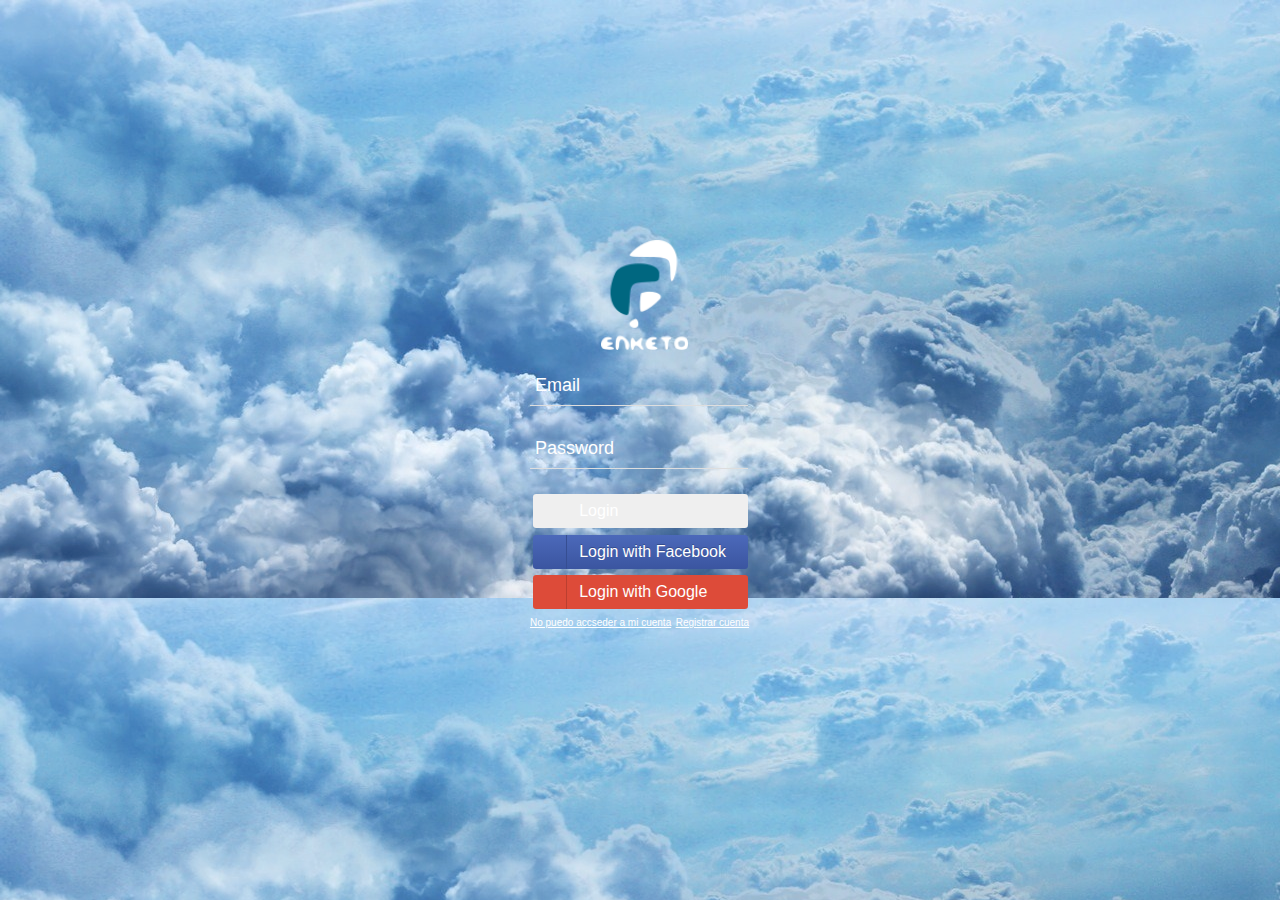
==== www/index.html @ d69996fc "submit first release" ====
<!DOCTYPE html>
<html>
    <head>
        <meta charset="utf-8" />
        <meta name="format-detection" content="telephone=no" />
        <!-- WARNING: for iOS 7, remove the width=device-width and height=device-height attributes. See https://issues.apache.org/jira/browse/CB-4323 -->
		<meta name="viewport" content="width=device-width, initial-scale=1.0, maximum-scale=1.0, target-densitydpi=medium-dpi, user-scalable=0" />
		<!--meta http-equiv="Content-Security-Policy" content="default-src *; script-src * 'unsafe-eval' 'unsafe-inline'; connect-src *; img-src *; style-src * 'unsafe-inline' ; media-src *">  
		<meta http-equiv="Content-Security-Policy" content="default-src *; img-src * 'self' data: https:; script-src 'self' 'unsafe-inline' 'unsafe-eval' *;style-src  'self' 'unsafe-inline' *" -->




		<link rel="stylesheet" type="text/css" href="css/login.css" />
		<link rel="stylesheet" type="text/css" href="css/main.css" />
		<link rel="stylesheet" type="text/css" href="css/menu.css" />
		<link rel="stylesheet" type="text/css" href="css/switch.css" />
		<link rel="stylesheet" type="text/css" href="css/user.css" />
		<link rel="stylesheet" type="text/css" href="css/chat.css" />
		<link rel="stylesheet" type="text/css" href="css/jasjcalendar.css" />
		<link rel="stylesheet" type="text/css" href="lib/pickadate.js-3.5.6/lib/themes/classic.css" />
		<link rel="stylesheet" type="text/css" href="lib/pickadate.js-3.5.6/lib/themes/classic.date.css" />
		<link rel="stylesheet" type="text/css" href="lib/pickadate.js-3.5.6/lib/themes/classic.time.css" />
		<link rel="stylesheet" type="text/css" href="lib/select2/css/select2.min.css" />
		
		<link rel="stylesheet" href="lib/font-awesome-4.7.0/css/font-awesome.min.css">
        <title>Enketo</title>
    </head>
    <body>
		<canvas id="canvas"></canvas>
    	<div id="login">
    		<div id="login_box">
    			<div id="login_logo">
    			</div>
    			 <div class="login_input">      
    			  <input id="login_user" required>
			      <span class="highlight"></span>
			      <span class="bar"></span>
			      <label>Email</label>
			    </div>
			    <div class="login_input">      
    			  <input id="login_psw" type="password" required>
			      <span class="highlight"></span>
			      <span class="bar"></span>
			      <label>Password</label>
			    </div>
				<p id="login_info_txt"></p>
			    	<button class="loginBtn login--Credentials">
				  Login 
				</button>
    			<button class="loginBtn loginBtn--facebook">
				  Login with Facebook
				</button>

				<button class="loginBtn loginBtn--google">
				  Login with Google
				</button>
    			<a href="">No puedo accseder a mi cuenta</a>
    			<a href="">Registrar cuenta</a>

    			
    		</div>

    		
    	</div>
        <div class="app">
			 <div id="modal"></div>
			  <nav id="main_menu">
					<div id="condo_logo">
					</div>
					<ul>
						<li class="menu_nav nav_li_selected" section-target="home"><a>Encuestas</a></li>
						<li class="menu_nav" section-target="history"><a>Historial</a></li>
						<li class="menu_nav" section-target="myRed"><a>Mi Red</a></li>
						<li class="menu_nav" section-target="wallet"><a>Billetera</a></li>
						<li class="menu_nav" section-target="preference"><a>Preferencias</a></li>
					</ul>
			   </nav>
			   <section id="workarea">
					<header id="header">
					
						<div id="header_menu_btn">
							<i class="fa fa-bars" aria-hidden="true"></i>
						</div>
						
						<div id="header_section_description">
							Inicio
						</div>
						
						<div id="header_user_btn">
							<i class="fa fa-user" aria-hidden="true"></i>
						</div>
					</header>
					
					<div section-name="home" class="section_page section_active">
						<nav id="bookinNav">
							<ul class="tablist" tab-group="bookin">
								<li class="active" tab-target="resource">Amenidades</li>
								<li tab-target="history">Historial</li>
							
							</ul>
						</nav>
						
						<div  class="tab-listtab" tab-name="resource">
							<div class="card" section-target="resource" section-title="Sala de Juegos" section-fx="">
								<div class="card_resource_id" style="background-image:url(img/Fotos%20Amenidades-3.jpg);"></div>
								<div class="card_resource_info">
									<table>
										<tbody>
											<tr><th>Sala de Juegos</th></tr>
											<tr><td>Todos los días</td></tr>
											<tr><td>de 8:00  a 22:00</td>
											</tr>
										</tbody>
									</table>
								 </div>
							</div>
						
							<div class="card" section-target="resource" section-title="Sala de Cine" section-fx="">
								<div class="card_resource_id" style="background-image:url(img/Fotos%20Amenidades-2.jpg);"></div>
								<div class="card_resource_info">
									<table>
										<tbody>
											<tr><th>Sala de Cine</th></tr>
											<tr><td>Todos los días</td></tr>
											<tr><td>de 8:00  a 22:00</td>
											</tr>
										</tbody>
									</table>
								 </div>
							</div>
						
							<div class="card" section-target="resource" section-title="Cancha Multideportes" section-fx="">
								<div class="card_resource_id" style="background-image:url(img/Fotos%20Amenidades-4.jpg);"></div>
								<div class="card_resource_info">
									<table>
										<tbody>
											<tr><th>Cancha Multideportes</th></tr>
											<tr><td>Todos los días</td></tr>
											<tr><td>de 8:00  a 22:00</td>
											</tr>
										</tbody>
									</table>
								 </div>
							</div>
						
							<div class="card" section-target="resource" section-title="Sala de Negocios" section-fx="">
								<div class="card_resource_id" style="background-image:url(img/Fotos%20Amenidades-7.jpg);"></div>
								<div class="card_resource_info">
									<table>
										<tbody>
											<tr><th>Sala de Negocios</th></tr>
											<tr><td>Todos los días</td></tr>
											<tr><td>de 8:00  a 21:00</td>
											</tr>
										</tbody>
									</table>
								 </div>
							</div>
							
							<div class="card" section-target="resource" section-title="Picina Azotea" section-fx="">
								<div class="card_resource_id" style="background-image:url(img/Fotos%20Amenidades-11.jpg);"></div>
								<div class="card_resource_info">
									<table>
										<tbody>
											<tr><th>Picina Azotea</th></tr>
											<tr><td>Todos los días</td></tr>
											<tr><td>de 8:00  a 21:00</td>
											</tr>
										</tbody>
									</table>
								 </div>
							</div>
						</div>
						
						
						<div  class="tab-listtab" tab-name="history">
							<div class="card" section-target="resource" section-title="Picina Azotea" section-fx="">
								<div class="card_resource_id" style="background-image:url(img/Fotos%20Amenidades-11.jpg);"></div>
								<div class="card_resource_info">
									<table>
										<tbody>
											<tr><th>Picina Azotea</th></tr>
											<tr><td>16 de abril 2017</td></tr>
											<tr><td>de 8:00  a 21:00</td>
											</tr>
										</tbody>
									</table>
								 </div>
							</div>
						</div>
					</div>
					
					<div section-name="bills" class="section_page">
						<nav id="billsNav">
							<ul class="tablist" tab-group="billsNav">
								<li class="active" tab-target="Chat">Pendientes</li>
								<li tab-target="residence">Canceladas</li>
							</ul>
						</nav>
						<div class="tab-listtab" tab-name="Chat">
						chat
						</div>
					</div>

					<div section-name="chat" class="section_page">
						<nav id="ChatNav">
							<ul class="tablist" tab-group="AdminNav">
								<li class="active" tab-target="Chat">Chats</li>
								<li tab-target="Employee">Personal</li>
								<li tab-target="Department">Grupos</li>
							</ul>
						</nav>

						<div class="tab-listtab get-nicer" tab-name="Chat" id="chat_list"><div class="nice-wrapper"></div></div>

						<div class="tab-listtab get-nicer" tab-name="Employee" id="chat_list_people"><div class="nice-wrapper"></div></div>

						<div class="tab-listtab get-nicer" tab-name="Department" id="chat_list_group"><div class="nice-wrapper"></div></div>
					</div>
					
					<div section-name="msgInfo" class="section_page">
						<nav id="ChatMsgInfoNav" class="chat_action_bar">
								<i class="fa fa-chevron-left" aria-hidden="true" section-target="msgChat" section-title="Chat"></i>
								<div>andres@segreda.com</div>
						</nav>
						
						<div class="tab-listtab get-nicer" tab-name="msgInfo">
							<div class="nice-wrapper">
							   <div id="msgInfoPreview" ">
								
							   </div>
							   <div id="chatsRead" class="statusInfoBox">
								  <div class="statusChatHeader">
									 <div>Leido</div>
									 <div class="fa fa-eye"></div>
								  </div>
							   </div>
							   <div id="chatsDelivered" class="statusInfoBox">
								  <div class="statusChatHeader">
									 <div>Entregado</div>
									 <div class="fa fa-check"></div>
								  </div>
							   </div>
							   <div id="chatsUndelivered" class="statusInfoBox">
								  <div class="statusChatHeader">
									 <div>Restantes</div>
									 <div class="fa fa-paper-plane-o"></div>
								  </div>
							   </div>
							</div>
						</div>
					</div>

					<div section-name="msgChat" class="section_page">
							<nav id="ChatMsgNav" class="chat_action_bar">
								<i class="fa fa-chevron-left" aria-hidden="true" section-target="chat" section-title="Chat"></i>
								<div>andres@segreda.com</div>
							</nav>
							<div class="tab-listtab" tab-name="Chat2">

							<div id="chat_lst_box" class="get-nicer">
								<div class="nice-wrapper">
								</div>
							</div>
							<div id="chat_sender_box">
								<div id="chat_sender_txt" contenteditable=true>
								</div>
								
								<div id="chat_sender_btn">
										<i class="fa fa-microphone" aria-hidden="true"></i>
									<!--<i class="fa fa-paper-plane" aria-hidden="true"></i>-->
								</div>
								<div id="chat_sender_ath">
									<i class="fa fa-paperclip fa-flip-vertical" aria-hidden="true"></i>
								</div>
							</div>
							<div id="phone_rec" class="hide_rec">
							  <div id="canceling"></div>
							</div>
							
							<div id="select_attachment_type" class="">
								  <div class="fa fa-camera" aria-hidden="true"></div>
								  <div class="fa fa-picture-o" aria-hidden="true"></div>
								  <div class="fa fa-file-o" aria-hidden="true" style="font-size: 30px;"></div>
							</div>
						</div>	
						<div id="goBottom"><i class="fa fa-angle-double-down" aria-hidden="true"></i>
						  <div class="qtyNewMsg">1</div>
						</div>
					</div>


					
					<div section-name="service" class="section_page">
						<nav id="ServiceNav">
							<ul class="tablist" tab-group="AdminNav">
								<li tab-target="services">Servicios</li>
								<li tab-target="request">Solicitudes</li>
							</ul>
						</nav>
						
						<div class="tab-listtab get-nicer" tab-name="Chat" id="service_list"><div class="nice-wrapper"></div></div>
						<div class="tab-listtab get-nicer" tab-name="Chat" id="service_request_list"><div class="nice-wrapper"></div></div>
						
					</div>
					
					
					<div section-name="addPerson" class="section_page">
						<div class="addPerson_select_type_container">
						<table class="form">
							<tr><td>
								<label>Tipo de persona:</label>
								<select style="width:100%;">
									<optgroup label="Visitas">
										<option>Puntual</option>
										<option>Tiempo indefinido</option>
									</optgroup>
									<optgroup label="Servicios">
										<option>Limpieza</option>
										<option>Mantenimiento</option>
										<option>Cocina</option>
										<option>Jardinería</option>
										<option>Jurídica</option>
										<option>Otros</option>
										
									</optgroup>
									<optgroup label="Residentes">
										<option>Inquilino</option>
										<option>Recidente</option>
										<option>Huesped</option>
									</optgroup>
									
									
								</select>
							</td></tr>
							<tr><td>
								<label>Nombre:</label>
								<input class="form_input_full"/>
							</tr></td>
							<tr><td>
								<label>Identificacion:</label>
								<input class="form_input_full"/>
							</td></tr>
							<tr>
							<td class="form_td_toggle">
								<label>Notificar llegada:</label>	
								<label class="switch">
								  <input type="checkbox">
								  <div class="slider round"></div>
								</label>
							</td>
							<tr><td class="form_td_toggle">
								<label>Autorizado Permanente:<label>	
								<label class="switch">
								  <input type="checkbox">
								  <div class="slider round"></div>
								</label>
							</td></tr>
							
							<tr><td>
								<label>Fecha:</label><br>
								<!--<div class="form_input_half datepicker left" id="st_ng_d"/></div><div class="to_txt"> a </div> <div id="ed_ng_d" class="form_input_half datepicker right"/></div>
								--> 
								<input type="date"/>
							</td></tr>
							
							<tr><td>
								<label>Hora:</label><br>
								<!--<div class="form_input_half timepicker left" id="st_ng_t"/></div><div class="to_txt"> a</div> <div class="form_input_half timepicker right" id="ed_ng_t"/></div>
															--> 
								<input type="time"/> to 
								<input type="time"/>
							</td></tr>
							
							
							</table>
							
							<table class="chekbox_table">
								<tr>
									<td>L</td><td><div class="checkbox"/></div></td>
									<td>K</td><td><div class="checkbox check"/></div></td>
									<td>M</td><td><div class="checkbox"/></div></td>
									<td>J</td><td><div class="checkbox check"/></div></td>
								</tr>
								<tr>
									
									<td>V</td><td><div class="checkbox"/></div></td>
									<td>S</td><td><div class="checkbox"/></div></td>
									<td>D</td><td><div class="checkbox"/></div></td>
								</tr>
							</table>
							
							<div id="people_cars">
								<label>Vehiculos</label>
								<table id="cars_table" class="form">
									<thead>
										<tr>
											<th>Matricula</th>
											<th>tipo</th>
											<th class="add_car_btn"><i class="fa fa-plus-circle" aria-hidden="true"></i></th>
										
										</tr>
									</thead>
									<tbody>
										
										<tr>
											<td>JSJ001</td>
											<td>sedan</td>
											<td><i class="fa fa-trash-o" aria-hidden="true"></i></td>
										</tr>
										<tr>
											<td>JSJ001</td>
											<td>sedan</td>
											<td><i class="fa fa-trash-o" aria-hidden="true"></i></td>
										</tr>
									</tbody>
									</table>
							</div>
							
							<div class="button" id="cancel_people_btn">Cancelar</div>
							<div class="button mc">Guardar</div>
						</div>
						
						
						
					</div>
					 <div section-name="resource" class="section_page">
						<div id="resource_select_day">
							<label>Abril</label> <label>2017</label>
							<div id="resource_day_cursel">
								<table class="pick_cursel_day">
								</table>
							</div>
							
							
						</div>
						<div  class="post-cursel" >
							<div class="card_day" >
									<div class="card_day_resource_id">12</div>
									<div class="card_resource_info">
										<table class="card_day_table">
											<tbody>
												<tr><th>Apartamento 103</th></tr>
												<tr><td>Reservado</td></tr>
												<tr><td>de 10:00  a 13:00</td>
												</tr>
											</tbody>
										</table>
										<table class="card_day_table">
											<tbody>
												<tr><th>Apartamento 103</th></tr>
												<tr><td>Reservado</td></tr>
												<tr><td>de 13:00  a 17:00</td>
												</tr>
											</tbody>
										</table>
									 </div>
								</div>
							
							<div class="card_day" >
									<div class="card_day_resource_id">28</div>
									<div class="card_resource_info">
										<table class="card_day_table">
											<tbody>
												<tr><th>Apartamento 201</th></tr>
												<tr><td>Reservado</td></tr>
												<tr><td>de 9:00  a 13:00</td>
												</tr>
											</tbody>
										</table>
										<table class="card_day_table">
											<tbody>
												<tr><th>Administrativo</th></tr>
												<tr><td>Reunion condominos</td></tr>
												<tr><td>de 16:00  a 17:00</td>
												</tr>
											</tbody>
										</table>
										<table class="card_day_table">
											<tbody>
												<tr><th>Administativo</th></tr>
												<tr><td>Mantenimiento</td></tr>
												<tr><td>de 17:00  a 21:00</td>
												</tr>
											</tbody>
										</table>
									 </div>
								</div>
							</div>
						
						
						<div class="add_btn" section-target="add_book" section-title="Reservar">+</div>
					</div>
					<div section-name="add_book" class="section_page">
						<div class="addPerson_select_type_container">
						<table class="form">
							<tr><td>
								<label>Amenidad:</label>
								<select style="width:100%;">
									<option>Sala de Cine</option>
									<option>Sala de Negocios</option>
									<option>Sala de Juegos</option>
									<option>Multideportes</option>
									<option>Picina Azotea</option>
								</select>
							</td></tr>
							<tr><td>
								<label>Fecha:</label><br>
								<div class="form_input_full datepicker" id="rsv_day"/> </div>
							</td></tr>
							
							<tr><td>
								<label>Hora:</label><br>
								<div class="form_input_half left timepicker" id="rsv_hr_str"/></div><div class="to_txt"/> a</div><div class="form_input_half timepicker right" id="rsv_hr_end"/></div>
							</td></tr>
						</table>
						
						<div class="button" id="cancel_people_btn">Cancelar</div>
						<div class="button mc">Guardar</div>

					</div>
			   </section>
			   
			  
			   
			   <section id="user_config">
			   <h4 class="h4_active_state">Propiedad Activa</h4>
			   <h4  class="h4_mech_auth">Mecanismos de Autenticación</h4>
					<div id="personalProfile">
					<img id="profilePicture" />
					<i class="fa fa-times close_modal_btn" aria-hidden="true"></i>
					<span>andres@segreda.com</span>
					</div>
					<select id="myProperties">
					
					</select>
					
					<div id="add_estate_btn">
						<i class="fa fa-home" aria-hidden="true"></i>
						Agregar Propiedad
					  </div>
					<div id="AuthIntegration">
						<div class="authIntegration_fbk">
							<i class="fa fa-facebook" aria-hidden="true"></i>
						</div>
						<div class="authIntegration_google">
							<i class="fa fa-google-plus" aria-hidden="true"></i>
						</div>
						<div class="authIntegration_key">
							<i class="fa fa-key" aria-hidden="true"></i>
						</div>
				    </div>
					<div id="logout_btn">Cerrar Sesión</div>
			   </section>
			   
			   <section class="modalEfika" id="modal2Btn">
				   <div class="bgModal"></div>
					<div class="boxModal">
						<h2></h2>
						<p></p>
						<ul>
							<li>
								<button class="yesBtn" i18Trans="Yes">Si</button>
							</li>
							<li>
								<button class="noBtn" i18Trans="No">No</button>
							</li>
						</ul>
					</div>
				</section><!--close modal-->
		
				<section class="modalEfika" id="modal1Btn">
					<div class="bgModal"></div>
					  <div class="boxModal">
						<h2></h2>
						<p></p>
						<button class="okBtn" i18Trans="OK">OK</button>
					</div><!--close modal-->
				</section>
				
				<div class="jasj_calendar">
				
				</div>
				
				<div class="jasj_time">
				  <table style="width: 100%;text-align: center;margin-top: 20px;color: #0177D7;">
					<tbody>
						<tr class="tmr_up"><td > <i class="fa fa-chevron-up" aria-hidden="true"></i></td><td><i class="fa fa-chevron-up" aria-hidden="true"></i></td><td><i class="fa fa-chevron-up" aria-hidden="true"></i></td></tr>    
						<tr>
							<td><div class="jasj_td_scroll"><p>1</p><p>2</p><p>3</p><p>4</p><p>5</p><p>6</p><p>7</p><p>8</p><p>9</p><p>10</p><p>11</p><p>12</p></div></td>
							<td><div class="jasj_td_scroll"><p>00</p><p>15</p><p>30</p><p>45</p></div></td>
							<td><div class="jasj_td_scroll"><p>am</p><p>pm</p></div></td>
						</tr>
						<tr class="tmr_down"><td><i class="fa fa-chevron-down" aria-hidden="true"></i></td><td><i class="fa fa-chevron-down" aria-hidden="true"></i></td><td><i class="fa fa-chevron-down" aria-hidden="true"></i></td></tr>    
				   </tbody></table>
				   
				   <div class="jasj_topcover">
				   </div>
				   <div class="jasj_bottomcover">
				   </table><table class='navTimer'><tr><td class='tmr_clean'>LIMPIAR</td><td d class='tmr_cancel'>CANCELAR</td><td d class='tmr_acept'>ACEPTAR</td></tr></table>
				   </div>
				</div>
			   
        </div>
		
		
		<div id="imgPreview">
			<div id="imgPreview_actionBar">
				  <div class="fa fa-times close_top_btn">
				  </div>
				  <div>
						<i class="fa fa-download" aria-hidden="true"></i>
				  </div>
			</div>
		</div>
		
		<div id="slide_menu"></div>
		<div id="invisibleTap"></div>

		
		<!-- Scripts-->
	
        <script type="text/javascript" src="js/globals.js"></script>
        <script type="text/javascript" src="cordova.js"></script>
        <script type="text/javascript" src="push.js"></script>
		<script type="text/javascript" src="SQLitePlugin.js"></script>
		<script type="text/javascript" src="lib/hamster/hamster.js"></script>
		<script type="text/javascript" src="js/jquery-3.2.0.min.js"></script>
		<script type="text/javascript" src="js/mobile-events.js"></script>
		<script type="text/javascript" src="js/TouchSwipe.js"></script>
		<script type="text/javascript" src="js/pouchdb-6.1.2.min.js"></script>
		<script type="text/javascript" src="lib/select2/js/select2.min.js"></script>
		<script type="text/javascript" src="lib/pickadate.js-3.5.6/lib/picker.js"></script>
		<script type="text/javascript" src="lib/pickadate.js-3.5.6/lib/picker.date.js"></script>
		<script type="text/javascript" src="lib/pickadate.js-3.5.6/lib/picker.time.js"></script>
		<script type="text/javascript" src="js/nicescroll.js"></script>
		<script type="text/javascript" src="lib/rsa/prng4.js"></script>
		<script type="text/javascript" src="lib/rsa/jsbn.js"></script>
		<script type="text/javascript" src="lib/rsa/rng.js"></script>
		<script type="text/javascript" src="lib/rsa/jsbn2.js"></script>
		<script type="text/javascript" src="lib/rsa/rsa.js"></script>
		<script type="text/javascript" src="lib/rsa/base64.js"></script>
		<script type="text/javascript" src="js/ResizeSensor.js"></script>
		<script type="text/javascript" src="js/html2canvas.js"></script>
		<script type="text/javascript" src="js/deviceready/pushNotification.js"></script>
		<script type="text/javascript" src="js/deviceready/downloader.js"></script>
		<script type="text/javascript" src="js/deviceready/db.js"></script>
		<script type="text/javascript" src="js/deviceready/fs.js"></script>
		<script type="text/javascript" src="js/deviceready/buttons.js"></script>
		<script type="text/javascript" src="js/deviceready/specialEvents.js"></script>
		<script type="text/javascript" src="js/deviceready/audio.js"></script>
		<script type="text/javascript" src="js/clipboard.min.js"></script>
		<script type="text/javascript" src="js/whirpool.js"></script>
		<script type="text/javascript" src="js/aes.js"></script>
		<script type="text/javascript" src="js/date.js"></script>
		<script type="text/javascript" src="js/datecou.js"></script>
		<script type="text/javascript" src="js/generics.js"></script>
        <script type="text/javascript" src="js/index.js"></script>
        <script type="text/javascript" src="js/login.js"></script>
		<script type="text/javascript" src="js/main.js"></script>
		<script type="text/javascript" src="js/menu.js"></script>
		<script type="text/javascript" src="js/user.js"></script>
		<script type="text/javascript" src="js/survey.js"></script>
		
		<script type="text/javascript" src="js/sim.js"></script>
		<script type="text/javascript" src="js/userConfig.js"></script>
		<script type="text/javascript" src="js/pushDriver.js"></script>


		<script type="text/javascript" src="js/fbk.js"></script>
		<script type="text/javascript" src="js/google.js"></script>
    </body>
</html>
---- www/css/login.css ----
#login {
    position: fixed;
    top: 0px;
    left: 0px;
    right: 0px;
    bottom: 0px;
    z-index: 10000;
    background-color: #0177d7;
    background-image: url(../img/loginbackg.jpg);
    animation-duration: 20s;
    animation-name: backgroundMove;
    animation-iteration-count: infinite;
    animation-direction: alternate;
    animation-timing-function: ease-in;	
}

#login_box{
    position: fixed;
    left: 50%;
    width: 229px;
    margin-left: -110px;
    top: 50%;
    margin-top: -210px;
}


#login_logo{
    background-image: url(../img/logow.png);
    background-size: contain;
    height: 110px;
    width: 100%;
    background-repeat: no-repeat;
    background-position-x: 50%;
    margin-bottom: 15px;
}

.loginBtn {
  box-sizing: border-box;
  position: relative;
  /* width: 13em;  - apply for fixed size */
  margin: 0.2em;
  padding: 0 15px 0 46px;
  border: none;
  text-align: left;
  line-height: 34px;
  white-space: nowrap;
  border-radius: 0.2em;
  font-size: 16px;
  color: #FFF;
  width: 215px;
}
.loginBtn:before {
  content: "";
  box-sizing: border-box;
  position: absolute;
  top: 0;
  left: 0;
  width: 34px;
  height: 100%;
}
.loginBtn:focus {
  outline: none;
}
.loginBtn:active {
  box-shadow: inset 0 0 0 32px rgba(0,0,0,0.1);
}


/* Facebook */
.loginBtn--facebook {
  background-color: #4C69BA;
  background-image: linear-gradient(#4C69BA, #3B55A0);
  /*font-family: "Helvetica neue", Helvetica Neue, Helvetica, Arial, sans-serif;*/
  text-shadow: 0 -1px 0 #354C8C;
}
.loginBtn--facebook:before {
  border-right: #364e92 1px solid;
  background: url('https://s3-us-west-2.amazonaws.com/s.cdpn.io/14082/icon_facebook.png') 6px 6px no-repeat;
}
.loginBtn--facebook:hover,
.loginBtn--facebook:focus {
  background-color: #5B7BD5;
  background-image: linear-gradient(#5B7BD5, #4864B1);
}


/* Google */
.loginBtn--google {
  /*font-family: "Roboto", Roboto, arial, sans-serif;*/
  background: #DD4B39;
}
.loginBtn--google:before {
  border-right: #BB3F30 1px solid;
  background: url('https://s3-us-west-2.amazonaws.com/s.cdpn.io/14082/icon_google.png') 6px 6px no-repeat;
}
.loginBtn--google:hover,
.loginBtn--google:focus {
  background: #E74B37;
}


.login_input          { 
  position:relative; 
  margin-bottom:22px; 
}
.login_input  input     {
    font-size: 18px;
    padding: 9px 10px 10px 5px;
    display: block;
    width: 203px;
    border: none;
    border-bottom: 1px solid #dedede;
    background: transparent;
}
.login_input  input:focus     { outline:none; }

/* LABEL ======================================= */
.login_input  label          {
  color:#fff; 
  font-size:18px;
  font-weight:normal;
  position:absolute;
  pointer-events:none;
  left:5px;
  top:10px;
  transition:0.2s ease all; 
  -moz-transition:0.2s ease all; 
  -webkit-transition:0.2s ease all;
}

/* active state */
.login_input  input:focus ~ label, input:valid ~ label    {
  top:-20px;
  font-size:14px;
  color:#5264AE;
}

/* BOTTOM BARS ================================= */
.login_input  .bar  { position:relative; display:block; width:300px; }
.login_input  .bar:before, .bar:after   {
  content:'';
  height:2px; 
  width:0;
  bottom:1px; 
  position:absolute;
  background:#5264AE; 
  transition:0.2s ease all; 
  -moz-transition:0.2s ease all; 
  -webkit-transition:0.2s ease all;
}
.login_input  .bar:before {
  left:50%;
}
.login_input  .bar:after {
  right:50%; 
}

/* active state */
.login_input  input:focus ~ .bar:before, input:focus ~ .bar:after {
 /* width:50%;*/
}

/* HIGHLIGHTER ================================== */
.login_input  .highlight {
  position:absolute;
  height:60%; 
  width:100px; 
  top:25%; 
  left:0;
  pointer-events:none;
  opacity:0.5;
}


#login_box a {
    color: white;
    margin-top: 60px;
    font-size: 10px;
}

#login_info_txt {
    color: yellow;
    text-align: center;
    font-weight: bolder;
}

/* active state */
.login_input  input:focus ~ .highlight {
  -webkit-animation:inputHighlighter 0.3s ease;
  -moz-animation:inputHighlighter 0.3s ease;
  animation:inputHighlighter 0.3s ease;
}

/* ANIMATIONS ================ */
@-webkit-keyframes inputHighlighter {
  from { background:#5264AE; }
  to  { width:0; background:transparent; }
}
@-moz-keyframes inputHighlighter {
  from { background:#5264AE; }
  to  { width:0; background:transparent; }
}
@keyframes inputHighlighter {
  from { background:#5264AE; }
  to  { width:0; background:transparent; }
}


@keyframes backgroundMove {
  from {
    background-position-x: 0px;
	
  }

  to {
   background-position-x: -1000px;
	
  }
}
---- www/css/main.css ----
*{
  -webkit-user-select: none;  /* Chrome all / Safari all */
  -moz-user-select: none;     /* Firefox all */
  -ms-user-select: none;      /* IE 10+ */
  user-select: none;          /* Likely future */      
}

input,textarea,select,[contenteditable]{
  -webkit-user-select: text;  /* Chrome all / Safari all */
  -moz-user-select: text;     /* Firefox all */
  -ms-user-select: text;      /* IE 10+ */
  user-select: text;          /* Likely future */      
}


#workarea{
	position: 		absolute;
	top: 			0px;
	bottom: 		0px;
	left: 			0px;
	right: 			0px;
	
	background: 	white;
}


#header{
	margin: 		0px;
	width: 			100%;
	height: 		60px;
	background: 	#97CA3A;
	line-height: 	60px;
	color: 			white;
}	

#header_menu_btn{
	font-size: 		30px;
    width: 			30px;
    margin-left: 	15px;
    color: 			white;
    float: 			left;	
}

#header_user_btn{
	float: 			right;
    width: 			30px;
    font-size: 		30px;
    margin-right: 	10px;
}

#header_section_description{
	float: 			left;
    text-align: 	center;
    width: 			calc(100% - 85px);
}


#invisibleTap{
	display: none	;
	position:fixed;
	left: 0px;
	top:0px;
	right:0px;
	bottom: 0px;
	z-index: 999;
}

.section_page{
	display: none;
	position: absolute;
    top: 60px;
    bottom: 0px;
    overflow: auto;
	width: 100%;
	background: #F7F7F7;
}

.section_active{
	display: block;
}


.tablist{
	list-style: none;
    text-align: center;
    margin: 0px;
    padding: 0px;
	background: #FFFFFF;
}

.tablist>li {
    padding: 16px;
    text-align: center;
    display: inline-block;
}


.tablist>li.active{
	border-bottom: 2px solid #97CA3A;
    color: #97CA3A;
}

.add_btn {
    height: 58px;
    width: 58px;
    background-color: #97CA3A;
    border-radius: 360px;
    line-height: 58px;
    text-align: center;
    font-size: 38px;
    color: white;
    position: absolute;
    bottom: 20px;
    right: 20px;
    -webkit-box-shadow: 0px 1px 31px 10px rgba(240,240,240,1);
    -moz-box-shadow: 0px 1px 31px 10px rgba(240,240,240,1);
    box-shadow: 0px 1px 9px 5px rgba(200,200,220,0.8);
}

.card {
    width: calc(100% - 20px);
    height: 120px;
    background: #FFFFFF;
    margin: 10px;
    box-shadow: 0 2px 12px 0 rgba(0,0,0,0.1);
    transition: 0.3s;
	overflow:hidden;
}

.card.for_swipe{
	margin-top: -120px;
}

.delete_swipe {
	height: 120px;
    background-color: indianred;
    overflow: hidden;
    line-height: 114px;
    text-align: center;
    color: white;
    width: 100px;
    font-size: 35px;
}

.swipe_area{
	margin-left: 0px;
    display: inline-flex;
}

.card:hover {
    box-shadow: 0 8px 16px 0 rgba(0,0,0,0.2);
}

.card_day{
    width: calc(100% - 20px);
    min-height: 120px;
    background: #FFFFFF;
    margin: 10px;
    box-shadow: 0 2px 12px 0 rgba(0,0,0,0.1);
    transition: 0.3s;	
	overflow: overlay;
}

#typeOfSignInHome,#bookinNav,#AdminNav,#billsNav {
    box-shadow: 0 2px 12px 0 rgba(0,0,0,0.2);
}

#resource_select_day{
	background: white;
    padding: 20px;
    font-size: 32px;
    color: gray;
    box-shadow: 0 2px 12px 0 rgba(0,0,0,0.2);
}

.tab-listtab {
    position: absolute;
    top: 60px;
    left: 0px;
    bottom: 10px;
    right: 0px;
    overflow: auto;
    overflow-x: hidden; 
}

.post-cursel{
	position: absolute;
    top: 146px;
    left: 0px;
    bottom: 10px;
    right: 0px;
    overflow: auto;
}


.card_guess_id {
    border: 1px solid gray;
    width: 82px;
    height: 82px;
    margin-left: 10px;
    border-radius: 360px;
    line-height: 80px;
    content: "1";
    font-size: 60px;
    text-align: center;
    color: gray;
    margin-top: 21px;
}

.card_day_resource_id {
    
    width: 50px;
    height: 100%;
    margin-left: 10px;
    line-height: 80px;
    position: relative;
    top: 10px;
    font-size: 60px;
    text-align: center;
    color: gray;
	background-size: 100px;
	
}

.card_day_table{
	margin-top: 10px;
    margin-bottom: 12px;
}

.card_resource_info th{
	text-align: left;
}

.card_resource_id {
    border: 1px solid gray;
    width: 100px;
    height: 100px;
    margin-left: 10px;
    line-height: 80px;
    position: relative;
    top: 10px;
    font-size: 60px;
    text-align: center;
    color: gray;
	background-size: 100px;
}

.card_resource_info {
         display: inline-block;
    float: right;
    margin-right: 10px;
    margin-top: -72px;
    color: gray;
    font-size: 14px;
    width: calc(100% - 136px);
}



.card_guess_info {
     color: gray;
    font-size: 14px;
    width: 241px;
    margin-left: 20px;
    margin-top: 27px;
}

.card_guess_info th{
	text-align: left;
}

.main_color {
	color: #97CA3A;
}

.tab-listtab:not(:first-of-type){
	display: none;
}


.addPerson_select_type_container{
	margin-left: 20px;
	
}
.form{
	padding-right: 20px;
	width: 100%;
}
.form td{
	padding-top:10px;
}

.form_input_full{
	width: calc(100% - 12px);
    padding: 6px;
    border: 1px solid lightgray;
    border-radius: 6px;
	background: white;
    height: 15px;
}

.form_input_half {
    width: calc(45% - 12px);
    padding: 7px;
    border: 1px solid lightgray;
    border-radius: 6px;
	background: white;
    height: 15px;
}

.form_td_toggle{
	line-height: 44px;
}



.checkbox {
    border: 2px solid lightgray;
    width: 25px;
    height: 25px;
}

.chekbox_table{
	width: 100%;
    padding-top: 10px;
    padding-right: 3px;
}

.checkbox.check,.selected_cur_day,.selected_sch_day{
	background: #97CA3A;
	color: white;
}
.picker__holder{
	max-width: calc(100% - 50px) !important;
	top: -250px!important;
}

.button {
    width: calc(50% - 50px);
    padding: 14px;
    background: darkgrey;
    text-align: center;
    color: white;
    float: left;
    margin-right: 20px;
    margin-top: 25px;
	
	margin-bottom: 25px;
}

.button.mc{
	background-color: #97CA3A;
}

#logout_btn{
	position: absolute;
    top: 296px;
    left: 10px;
    right: 10px;
    width: 250px;
    padding: 14px;
    background: #97CA3A;
    text-align: center;
    color: white;
    float: left;
    margin-right: 10px;
    margin-top: 25px;
	margin-bottom: 25px;
}
#cars_table{
	border-collapse: collapse;
    width: calc(100% - 20px);
    margin-top: 9px;
}

#cars_table thead tr{
	background-color: #97CA3A;
	color: white;
}
#cars_table  th{
	padding: 10px;
}

#cars_table  td{
	padding: 10px;
	text-align: center;
	background: white;
}

.select_car_type{
	padding: 7px;
    border-radius: 6px;
    width: 82px;
}

.boxModal {
    max-width: 320px;
    width: 100%;
    background: white;
    padding: 0 0 3% 0;

    height: 225px;

    position: absolute;
    top: 50%;
    left: 50%;
    margin-left: -160px;
    margin-top: -100px;
    opacity: 1 !important;

}

.boxModal h2 {
    color: white;
    font-size: 1.3em;
    text-align: center;
    background: #636466;
    height: 60px;
    line-height: 60px;
    font-weight: normal;
    margin-top: 0px;
}

.boxModal p {
    color: #636466;
    text-align: center;
    width: 80%;
    margin: 0 auto;
    padding: 3% 0 11% 0;
}

.boxModal ul {
    overflow: hidden;
    width: 75%;
    padding: 8% 0 11% 0;
    margin: 0 auto;
    padding: 2% 0 2% 0;
	list-style: none;
}

.boxModal ul li {
    float: left;
    margin: 0 20px 0 0;
}

.boxModal button {
    color: #FFFFFF;
    border: none;
    text-align: center;
    display: block;
    width: 100px;
    line-height: 30px;
    font-size: 18px;
}

.boxModal .okBtn {
    background: #97CA3A;
    margin: 0 auto;
}

.boxModal .yesBtn {
    background: #97CA3A;
    margin: 0 auto;
}

.boxModal .noBtn {
    background: #636466;
}

.modalEfika{
    position: fixed;
    width: 100%;
    z-index: 10000;
    height: 100%;
    top: 0px;
    left: 0px;
    right: 0px;
    bottom: 0px;
    display: none;
}

.bgModal {
    width: 100%;
    height: 100%;
    background: #000;
    opacity: 0.6;
}

.pick_cursel_day tr:nth-child(1) td {
	font-size: 16px;
	text-align: center;
	
	
}
.pick_cursel_day tr:nth-child(2) td {
    border-radius: 360px;
    border: 1px solid gray;
    font-size: 16px;
    height: 32px;
    width: 32px;
    text-align: center;
}

#resource_day_cursel {
    overflow-x: auto;
}


.arrow_box {
	position: relative;
	background: #88b7d5;
	border: 1px solid #caeaff;
}
.arrow_box:after, .arrow_box:before {
	left: 100%;
	top: 50%;
	border: solid transparent;
	content: " ";
	height: 0;
	width: 0;
	position: absolute;
	pointer-events: none;
}

.arrow_box:after {
	border-color: rgba(136, 183, 213, 0);
	border-left-color: #88b7d5;
	border-width: 20px;
	margin-top: -20px;
}
.arrow_box:before {
	border-color: rgba(202, 234, 255, 0);
	border-left-color: #caeaff;
	border-width: 21px;
	margin-top: -21px;
}



.left{
	float: left;
}

.right{
	float: right;
}
.to_txt{
	float: left;
    line-height: 30px;
    margin-left: 10px;
}


.ripple {
  position: absolute;
  background: rgba(0,0,0,.25);
  border-radius: 100%;
  -webkit-transform: scale(0);
  -ms-transform: scale(0);
  transform: scale(0);
  pointer-events: none;
}

.ripple.show {
  -webkit-animation: ripple .5s ease-out;
  animation: ripple .5s ease-out;
}


#AuthIntegration{
	position: absolute;
    bottom: 85px;
    display: flex;
    width: calc(100% - 22px);
    padding-left: 10px;
    padding-right: 12px;
}

#AuthIntegration div{
	width: 33%;
    padding: 10px;
    color: white;
    font-size: 32px;
    text-align: center;
    border: 1px solid white;
}

.authIntegration_fbk{
	 background: #4066B3;
}

.authIntegration_google{
	background: #db3236;
}

.authIntegration_key{
	background:#3cba54;
}

.h4_mech_auth{
	position: absolute;
	bottom: 129px;
	border-bottom: 1px solid lightgrey;
	left: 10px;
	width: calc(100% - 20px);
	text-align: center;
}

.h4_active_state{
	position: absolute;
	bottom: 264px;
	border-bottom: 1px solid lightgrey;
	left: 10px;
	width: calc(100% - 20px);
	text-align: center;
}

#personalProfile{
	background: #97CA3A;
    height: 83px;
    border-radius: 30px 30px 0px 0px;
    margin: -1px;
}

#personalProfile span{
	float: right;
	margin-top: 35px;
	width: 182px;
	text-overflow: ellipsis;
	color: white;
}


#myProperties{
	width: calc(100% - 20px);
    padding: 10px;
    margin-left: 10px;
    margin-right: 10px;
    position: absolute;
    bottom: 240px;
    border: 1px solid lightblue;
    background: white;
}

.close_modal_btn{
	
    color: white;
    float: right;
    margin: 14px;
    font-size: 25px;

	
}

[contenteditable]:focus {
    outline: 0px solid transparent;
}

#profilePicture {
    border-radius: 50%;
    margin: 14px;
	height: 50px;
    width: 50px;

}

#add_estate_btn {
    height: 30px;
    width: calc(100% - 40px);
    position: absolute;
    bottom: 180px;
    left: 10px;
    padding: 10px;
    background-color: #3cba54;
    line-height: 30px;
    color: white;
    text-align: center;
}

.get-nicer {
	overflow: auto;
}

.nice-wrapper {
	
}

.nicescroll-rails {
	width: 2px;
}

.nicescroll-cursors {
	border: none !important;
	background-color: #97CA3A !important;
	border-radius: 260px !important;
}
     

   



@-webkit-keyframes 
ripple { to {
 -webkit-transform: scale(1.5);
 transform: scale(1.5);
 opacity: 0;
}
}
@keyframes 
ripple { to {
 -webkit-transform: scale(1.5);
 transform: scale(1.5);
 opacity: 0;
}
}
---- www/css/menu.css ----
* {
            font-family: 'Fira Sans', sans-serif;
}


#condo_logo {
    width: 250px;
    height: 140px;
    background-image: url(../img/logo.png);
    background-size: cover;
    color: white;
    text-align: right;
    background-color: #F0F0F0;
    line-height: 257px;
    background-size: 100px 100px;
    background-repeat: no-repeat;
    background-position-x: 70px;
    background-position-y: 25px;
}

#main_menu{
	position: 	absolute;
	top: 		0px;
	left:		-250px;
	bottom: 	0px;
	width:		250px;
	
	/*background-color: #222225;*/
	/*background-color: rgba(0,0,0,0.7);*/
	background-color: #353739;
    height:100%; 
	z-index : 10;
	
}


#main_menu ul {
	padding: 0;
	list-style-type: none;
	margin-top: 1px;
}





#main_menu li {
	border-bottom: 1px solid #303238;
	color: white;
	font-size: 16px;
	padding-top: 20px;
	padding-bottom: 20px;
	text-align: center;
}

#modal{
	position: absolute;
	left: 0px;
	top:0px;
	right:0px;
	bottom:0px;
	z-index: 9;
    background-color: rgba(100,116,126,0.5);
	display:none;
	
}

.nav_li_selected {
	background-color: white;
    color: #97CA3A !important;
    font-weight: bold;
}

#people_cars{
	margin-top: 20px;
}

#slide_menu{
	position: fixed;
	left: 0px;
	top:0px;
	bottom: 0px;
	width:10px;
}
---- www/css/switch.css ----
/* The switch - the box around the slider */
.switch {
  position: relative;
  display: inline-block;
  width: 60px;
  height: 34px;
  float: right;
}

/* Hide default HTML checkbox */
.switch input {display:none;}

/* The slider */
.slider {
  position: absolute;
  cursor: pointer;
  top: 0;
  left: 0;
  right: 0;
  bottom: 0;
  background-color: #ccc;
  -webkit-transition: .4s;
  transition: .4s;
}

.slider:before {
  position: absolute;
  content: "";
  height: 26px;
  width: 26px;
  left: 4px;
  bottom: 4px;
  background-color: white;
  -webkit-transition: .4s;
  transition: .4s;
}

input:checked + .slider {
  background-color: #0177D7;
}

input:focus + .slider {
  box-shadow: 0 0 1px #0177D7;
}

input:checked + .slider:before {
  -webkit-transform: translateX(26px);
  -ms-transform: translateX(26px);
  transform: translateX(26px);
}

/* Rounded sliders */
.slider.round {
  border-radius: 34px;
}

.slider.round:before {
  border-radius: 50%;
}
---- www/css/user.css ----
#user_config {
	position:	absolute;
	top:		50%;
	left:		50%;
	
	background:white;
	border-radius:  30px;
	
	border: 1px solid lightgray;
	
	height: 400px;
	width: 300px;
	
	margin-left: -150px;
	margin-top:	-200px;
	z-index: 10;
	
	display: none;
	
}
---- www/css/chat.css ----
.chat_lst_element{
      display: flex;
    background: white;
    padding: 10px;
    margin-top: 5px;
    width: calc(100% + 53px);
    justify-content: space-between;
}

.chat_lst_element_picture{

    flex: 0 0 60px;
    font-size: 37px;
    background: lightgrey;
    text-align: center;
    line-height: 60px;
    border-radius: 360px;
    height: 60px;
    color: white;

}



.chat_lst_element_info{
	padding-left: 12px;
	flex: 10;
}

.chat_lst_element_right{
	display: flex;
}

.chat_lst_element_who{
	font-weight: bolder;
}

.chat_lst_element_lastMsg{
	color: gray;
    height: 38px;
    overflow: hidden;
    text-overflow: ellipsis;
    -webkit-box-orient: vertical;
    display: -webkit-box;
    -webkit-line-clamp: 2;
    margin-right: 15px;
}

.chat_lst_element_lastMsgDate{
	font-size: 10px;
}

.chat_lst_element_msgQty {
    line-height: 22px;
    height: 22px;
    flex: 0 0 22px;
    background: #0177D7;
    border-radius: 360px;
    color: white;
    text-align: center;
    font-size: 12px;
    margin-right: 29px;
}

.chat_contact {
    background: white;
    padding: 15px;
    margin-top: 1px;
}

.chat_contact span{
	float: right;
}

.chat_contact i{
	border: 1px solid lightgray;
    color: gray;
    border-radius: 50%;
    width: 30px;
    height: 30px;
    text-align: center;
    line-height: 30px;
}

.chat_action_bar{
	display: flex;
    list-style: none;
    margin: 0px;
    padding: 0px;
    background: #FFFFFF;
    overflow: hidden;
    text-overflow: ellipsis;
    white-space: nowrap;
    padding-right: 24px;
}

.chat_action_bar div{
	text-align: center;
    width: 100%;
    line-height: 50px;
}

.chat_action_bar div.btn{
    text-align: right;
    color: gray !important;
    line-height: 59px;
}

.selQty{
	line-height: 60px;
    color: #0177d7;
    font-weight: bolder;
    font-size: 19px;
}
.chat_action_bar>.fa{
	margin-right: 16px;
    color: #0177d7;
    height: 58px;
    flex: 0 0 50px;
    text-align: center;
    line-height: 55px;
}

.i_said {
    background: white;
    width: auto;
    border-radius: 6px;
    max-width: 60%;
    margin-right: 10px;
    border: 1px solid lightgray;
	margin-left: auto;
    padding: 12px;
	word-wrap: break-word;
}

.he_said {
    padding: 12px;
    max-width: 60%;
    background: #0177D7;
    width: auto;
    border-radius: 8px;
    margin-left: 10px;
    border: 1px solid lightgray;
    color: white;
	word-wrap: break-word;
}

.removeChat {
    background: indianred;
    margin: -10px;
    width: 80px;
    font-size: 32px;
    text-align: center;
    line-height: 80px;
    color: white;
}

#chat_sender_box {
    position: fixed;
    bottom: 0px;
    left: 0px;
    right: 0px;
    max-height: 80%;
    min-height: 100px;
    background-color: white;
    box-shadow: 0 2px 12px 0 rgba(0,0,0,0.2);
}

#chat_sender_txt {
    position: absolute;
    top: 10px;
    left: 10px;
    right: 75px;
    bottom: 10px;
    border: 1px solid lightgrey;
    background: white;
    -webkit-box-shadow: inset 4px 4px 5px 3px rgba(0,0,0,0.09);
    -moz-box-shadow: inset 4px 4px 5px 3px rgba(0,0,0,0.09);
    box-shadow: inset 1px 1px 4px 0px rgba(0,0,0,0.09);
    border-radius: 14px;
	overflow-x: auto;
	padding: 10px;
}

#chat_sender_btn {
    position: absolute;
    right: 14px;
    top: 13px;
    font-size: 25px;
    width: 48px;
    height: 39px;
    text-align: center;
    line-height: 39px;
    color: #0177D7;
}

#chat_sender_ath {
    position: absolute;
    right: 14px;
    top: 49px;
    font-size: 25px;
    width: 48px;
    height: 39px;
    text-align: center;
    line-height: 39px;
    color: darkgrey;
}

#chat_lst_box {
    position: absolute;
    top: 11px;
    bottom: 100px;
    left: 0px;
    right: 0px;
    overflow-y: auto;
	padding-bottom: 15px;
}

#chat_lst_box .big {
    font-size: 60px;
    text-align: center;
    width: 100%;
    margin-bottom: 17px;
}

#chat_lst_box img{
	max-height: 80%;
	max-width: 100%;
}

.said_bottom {
    display: flex;
    justify-content: space-between;
}

.said_state {
    color: gray;
    font-size: 10px;
    line-height: 25px;
    margin-bottom: -8px;
	margin-right: 10px;
}



.said_date{
	text-align: right;
    font-size: 11px;
    margin-top: 5px;
}

.said_who {
    font-style: oblique;
    font-size: 12px;
    margin-bottom: 5px;
}

.i_said .said_who {
		display : none;
}

.i_said .said_body{
	text-align: right;
}

.chat_message{
	width: 100%;
	display:  flex;
	margin-top: 6px;
}

.chat_action_bar div>.fa {
    padding:10px;
    font-size: 20px;
}

.chat_message.selected{
	opacity: 0.3;
    background: lightblue;
}

audio {
 width: 193px;
 max-width: 193px;
}

#imgPreview {
    position: fixed;
    left: 0px;
    top: 0px;
    right: 0px;
    bottom: 0px;
    background-color: #353739;
    background-repeat: no-repeat;
    background-size: contain;
    background-position-x: 50%;
    background-position-y: 50%;
	display: none;
}

#imgPreview_actionBar {
    margin: 0px;
    height: 20px;
    background-color: rgba(255,255,255,0.1);
    color: white;
    display: flex;
    justify-content: space-between;
    padding: 15px;
    font-size: 20px;
}


#goBottom{
	position: fixed;
    height: 32px;
    width: 32px;
    border-radius: 360px;
    background: #F7F7F7;
    bottom: 121px;
    right: 20px;
    -webkit-box-shadow: 0px 1px 31px 10px rgba(240,240,240,1);
    -moz-box-shadow: 0px 1px 31px 10px rgba(240,240,240,1);
    box-shadow: 0px 1px 9px 5px rgba(200,200,200,0.8);
    font-size: 22px;
    text-align: center;
    line-height: 32px;
    color: gray;
}

.qtyNewMsg {
    font-size: 12px;
    margin-top: -47px;
    background: #0177d7;
    color: white;
    border-radius: 360px;
    margin-left: -9px;
    width: 22px;
    height: 22px;
    line-height: 22px;
}

.qtyNewMsg[qty="0"]{
	display: none;
}
	


.close_top_btn{
	height: 50px;
    margin-top: -14px;
    width: 50px;
    text-align: center;
	line-height: 50px !important;
    margin-left: -15px;
}


.downloadIcon {
    font-size: 36px;
    color: gray;
    opacity: 0.6;
    background: white;
    width: 70px;
    height: 70px;
    text-align: center;
    line-height: 80px;
    border-radius: 360px;
    border: 1px solid gray;
    margin-top: calc(-50% - 5px);
    margin-left: calc(50% - 40px);
    margin-bottom: 15px;
}

.fileInfo {
    height: 31px;
    background: rgba(250,250,250,0.9);
    margin-top: -12px;
    width: 144px;
    font-size: 10px;
    padding: 3px;
    text-align: center;
    line-height: 31px;
    text-overflow: ellipsis;
    color: #0177D7;
}


.downloading{
	animation-duration: 0.7s;
    animation-name: downloading;
    animation-iteration-count: infinite;
    animation-direction: alternate;
    animation-timing-function: ease-in;	
 }
 
#phone_rec{
	position: absolute;
    bottom: 0px;
    height: 140px;
    width: 140px;
    background-color: #0177d7;
    border-radius: 360px;
    right: -30px;
    opacity: 0.3;
	animation-duration: 1s;
    animation-name: recording;
    animation-iteration-count: infinite;
    animation-direction: alternate;
    animation-timing-function: ease-in;	
	
}

.hide_rec{
    bottom: 37px !important;
    height: 48px !important;
    width: 40px !important;
    background-color: #fff !important;
    right: 18px !important;
    opacity: 0 !important;
    animation-name: inherit !important;
}

#canceling {
    background: indianred;
    height: 0px;
    width: 0px;
    border-radius: 50%;
    margin: 66px;
}

#select_attachment_type {
    height: 26px;
    background: white;
    position: absolute;
    bottom: 91px;
    left: 0px;
    right: 0px;
    display: flex;
    color: #0177D7;
    font-size: 32px;
    padding: 12px;
    justify-content: space-between;
    text-align: center;
	display : none;
	z-index:1000;
}
 
#select_attachment_type div {
    text-align: center;
    width: 100%;
}


#msgInfoPreview{
	display: flex;
    text-align: center;
    margin: auto;
    background: ALICEBLUE;
    padding: 20px 0px;
}

.statusChatHeader {
    display: flex;
    border-bottom: 1px solid lightgray;
    padding: 10px;
    justify-content: space-between;
    color: #0177D7;
    font-weight: bold;
}

.pictureUser {
    font-size: 32px !important;
    padding: 15px;
    color: lightblue;
    line-height: 46px !important;
}

.chatPersonInfo {
    height: 80px;
    display: flex;
}


.containerPersonInfo {
    width: calc(100% - 62px);
    border-bottom: 1px solid lightgray;
    height: 70px;
    display: table;
    align-items: center;
}

.verticalAlign {
    display: table-cell;
    vertical-align: middle;
}


.containerPersonalInfo_name {
    font-weight: bold;
}


.infoStatusTime {
    display: flex;
    justify-content: space-between;
    padding-right: 10px;
    font-size: 14px;
    margin: 5px;
}


.statusInfoBox {
    background: white;
    margin: 15px;
}

.quote {
    border-left: 4px solid lavender;
    padding: 5px;
    background: rebeccapurple;
    margin-bottom: 10px;
	opacity: 0.9;
	color: white;
}


.quote_header {
    background: lavender;
    color: rebeccapurple;
    padding: 5px;
    margin: -5px;
    margin-bottom: 5px;
}



canvas {
	width : 300px;
	height: 300px;
}

@keyframes downloading {
  from {
    color: gray;
	
  }

  to {
    color: #0177d7;
	
  }
}

@keyframes recording {
  from {
    opacity: 0.3;
	
  }

  to {
    opacity: 0.7;
	
  }
}
---- www/css/jasjcalendar.css ----
.jasj_calendar {
	position: fixed;
    left: 50%;
    top: 50%;
    height: 360px;
    width: 80%;
    background: #F7F7F7;
    border: 1px solid lightgray;
    z-index: 8;
    margin-top: -180px;
    margin-left: -40%;
    box-shadow: 0px 0px 23px -2px;
	padding-top: 10px;
	
	display: none;
}

.jasj_calendar>table{
	width: 100%;
    border-collapse: collapse;
    margin-top: 10px;
}

.jasj_calendar th {
    font-size: .6875em;
    font-weight: 400;
    border-bottom: 1px solid #4eccc4;
	padding: 10px;
}

.jasj_calendar td {
    text-align: center;
    height: 32px;
}

.jasj_calendar .fa{
	color : #0177D7;
}

.jasj_calendar .navCalendar{
	color : #0177D7;
	font-weight: bold;
	
	font-size: 14px;
	position: absolute;
    bottom: 15px;
}


.jasj_time{
	position: fixed;
    left: 50%;
    top: 50%;
    height: 200px;
    width: 80%;
    background: #F7F7F7;
    border: 1px solid lightgray;
    z-index: 8;
    margin-top: -100px;
    margin-left: -40%;
    box-shadow: 0px 0px 23px -2px;
    padding-top: 10px;
	
	display:none;
}

.jasj_td_scroll {
    height: 60px;
    overflow-y: auto;
    font-size: 20px;
	
}

.jasj_topcover {
    position: absolute;
    left: 0px;
    height: 20px;
    right: 0px;
    background: #f7f7f7;
    top: 53px;
    opacity: 0.6;
}

.jasj_bottomcover{
    position: absolute;
    left: 0px;
    height: 20px;
    right: 0px;
    background: #f7f7f7;
    top: 100px;
    opacity: 0.6
}


table.navTimer {
    width: 100%;
    margin-top: 65px;
    text-align: center;
}
---- www/lib/pickadate.js-3.5.6/lib/themes/classic.css ----
/* ==========================================================================
   $BASE-PICKER
   ========================================================================== */
/**
 * Note: the root picker element should *NOT* be styled more than what’s here.
 */
.picker {
  font-size: 16px;
  text-align: left;
  line-height: 1.2;
  color: #000000;
  position: absolute;
  z-index: 10000;
  -webkit-user-select: none;
     -moz-user-select: none;
      -ms-user-select: none;
          user-select: none;
}
/**
 * The picker input element.
 */
.picker__input {
  cursor: default;
}
/**
 * When the picker is opened, the input element is “activated”.
 */
.picker__input.picker__input--active {
  border-color: #0089ec;
}
/**
 * The holder is the only “scrollable” top-level container element.
 */
.picker__holder {
  width: 100%;
  overflow-y: auto;
  -webkit-overflow-scrolling: touch;
}

/*!
 * Classic picker styling for pickadate.js
 * Demo: http://amsul.github.io/pickadate.js
 */
/**
 * Note: the root picker element should *NOT* be styled more than what’s here.
 */
.picker {
  width: 100%;
}
/**
 * The holder is the base of the picker.
 */
.picker__holder {
  position: absolute;
  background: #ffffff;
  border: 1px solid #aaaaaa;
  border-top-width: 0;
  border-bottom-width: 0;
  border-radius: 0 0 5px 5px;
  box-sizing: border-box;
  min-width: 176px;
  max-width: 466px;
  max-height: 0;
  -ms-filter: "progid:DXImageTransform.Microsoft.Alpha(Opacity=0)";
  filter: alpha(opacity=0);
  -moz-opacity: 0;
  opacity: 0;
  -webkit-transform: translateY(-1em) perspective(600px) rotateX(10deg);
          transform: translateY(-1em) perspective(600px) rotateX(10deg);
  transition: -webkit-transform 0.15s ease-out, opacity 0.15s ease-out, max-height 0s 0.15s, border-width 0s 0.15s;
  transition: transform 0.15s ease-out, opacity 0.15s ease-out, max-height 0s 0.15s, border-width 0s 0.15s;
}
/**
 * The frame and wrap work together to ensure that
 * clicks within the picker don’t reach the holder.
 */
.picker__frame {
  padding: 1px;
}
.picker__wrap {
  margin: -1px;
}
/**
 * When the picker opens...
 */
.picker--opened .picker__holder {
  max-height: 25em;
  -ms-filter: "progid:DXImageTransform.Microsoft.Alpha(Opacity=100)";
  filter: alpha(opacity=100);
  -moz-opacity: 1;
  opacity: 1;
  border-top-width: 1px;
  border-bottom-width: 1px;
  -webkit-transform: translateY(0) perspective(600px) rotateX(0);
          transform: translateY(0) perspective(600px) rotateX(0);
  transition: -webkit-transform 0.15s ease-out, opacity 0.15s ease-out, max-height 0s, border-width 0s;
  transition: transform 0.15s ease-out, opacity 0.15s ease-out, max-height 0s, border-width 0s;
  box-shadow: 0 6px 18px 1px rgba(0, 0, 0, 0.12);
}
---- www/lib/pickadate.js-3.5.6/lib/themes/classic.date.css ----
/* ==========================================================================
   $BASE-DATE-PICKER
   ========================================================================== */
/**
 * The picker box.
 */
.picker__box {
  padding: 0 1em;
}
/**
 * The header containing the month and year stuff.
 */
.picker__header {
  text-align: center;
  position: relative;
  margin-top: .75em;
}
/**
 * The month and year labels.
 */
.picker__month,
.picker__year {
  font-weight: 500;
  display: inline-block;
  margin-left: .25em;
  margin-right: .25em;
}
.picker__year {
  color: #999999;
  font-size: .8em;
  font-style: italic;
}
/**
 * The month and year selectors.
 */
.picker__select--month,
.picker__select--year {
  border: 1px solid #b7b7b7;
  height: 2em;
  padding: .5em;
  margin-left: .25em;
  margin-right: .25em;
}
@media (min-width: 24.5em) {
  .picker__select--month,
  .picker__select--year {
    margin-top: -0.5em;
  }
}
.picker__select--month {
  width: 35%;
}
.picker__select--year {
  width: 22.5%;
}
.picker__select--month:focus,
.picker__select--year:focus {
  border-color: #0089ec;
}
/**
 * The month navigation buttons.
 */
.picker__nav--prev,
.picker__nav--next {
  position: absolute;
  padding: .5em 1.25em;
  width: 1em;
  height: 1em;
  box-sizing: content-box;
  top: -0.25em;
}
@media (min-width: 24.5em) {
  .picker__nav--prev,
  .picker__nav--next {
    top: -0.33em;
  }
}
.picker__nav--prev {
  left: -1em;
  padding-right: 1.25em;
}
@media (min-width: 24.5em) {
  .picker__nav--prev {
    padding-right: 1.5em;
  }
}
.picker__nav--next {
  right: -1em;
  padding-left: 1.25em;
}
@media (min-width: 24.5em) {
  .picker__nav--next {
    padding-left: 1.5em;
  }
}
.picker__nav--prev:before,
.picker__nav--next:before {
  content: " ";
  border-top: .5em solid transparent;
  border-bottom: .5em solid transparent;
  border-right: 0.75em solid #000000;
  width: 0;
  height: 0;
  display: block;
  margin: 0 auto;
}
.picker__nav--next:before {
  border-right: 0;
  border-left: 0.75em solid #000000;
}
.picker__nav--prev:hover,
.picker__nav--next:hover {
  cursor: pointer;
  color: #000000;
  background: #b1dcfb;
}
.picker__nav--disabled,
.picker__nav--disabled:hover,
.picker__nav--disabled:before,
.picker__nav--disabled:before:hover {
  cursor: default;
  background: none;
  border-right-color: #f5f5f5;
  border-left-color: #f5f5f5;
}
/**
 * The calendar table of dates
 */
.picker__table {
  text-align: center;
  border-collapse: collapse;
  border-spacing: 0;
  table-layout: fixed;
  font-size: inherit;
  width: 100%;
  margin-top: .75em;
  margin-bottom: .5em;
}
@media (min-height: 33.875em) {
  .picker__table {
    margin-bottom: .75em;
  }
}
.picker__table td {
  margin: 0;
  padding: 0;
}
/**
 * The weekday labels
 */
.picker__weekday {
  width: 14.285714286%;
  font-size: .75em;
  padding-bottom: .25em;
  color: #999999;
  font-weight: 500;
  /* Increase the spacing a tad */
}
@media (min-height: 33.875em) {
  .picker__weekday {
    padding-bottom: .5em;
  }
}
/**
 * The days on the calendar
 */
.picker__day {
  padding: .3125em 0;
  font-weight: 200;
  border: 1px solid transparent;
}
.picker__day--today {
  position: relative;
}
.picker__day--today:before {
  content: " ";
  position: absolute;
  top: 2px;
  right: 2px;
  width: 0;
  height: 0;
  border-top: 0.5em solid #0059bc;
  border-left: .5em solid transparent;
}
.picker__day--disabled:before {
  border-top-color: #aaaaaa;
}
.picker__day--outfocus {
  color: #dddddd;
}
.picker__day--infocus:hover,
.picker__day--outfocus:hover {
  cursor: pointer;
  color: #000000;
  background: #b1dcfb;
}
.picker__day--highlighted {
  border-color: #0089ec;
}
.picker__day--highlighted:hover,
.picker--focused .picker__day--highlighted {
  cursor: pointer;
  color: #000000;
  background: #b1dcfb;
}
.picker__day--selected,
.picker__day--selected:hover,
.picker--focused .picker__day--selected {
  background: #0089ec;
  color: #ffffff;
}
.picker__day--disabled,
.picker__day--disabled:hover,
.picker--focused .picker__day--disabled {
  background: #f5f5f5;
  border-color: #f5f5f5;
  color: #dddddd;
  cursor: default;
}
.picker__day--highlighted.picker__day--disabled,
.picker__day--highlighted.picker__day--disabled:hover {
  background: #bbbbbb;
}
/**
 * The footer containing the "today", "clear", and "close" buttons.
 */
.picker__footer {
  text-align: center;
}
.picker__button--today,
.picker__button--clear,
.picker__button--close {
  border: 1px solid #ffffff;
  background: #ffffff;
  font-size: .8em;
  padding: .66em 0;
  font-weight: bold;
  width: 33%;
  display: inline-block;
  vertical-align: bottom;
}
.picker__button--today:hover,
.picker__button--clear:hover,
.picker__button--close:hover {
  cursor: pointer;
  color: #000000;
  background: #b1dcfb;
  border-bottom-color: #b1dcfb;
}
.picker__button--today:focus,
.picker__button--clear:focus,
.picker__button--close:focus {
  background: #b1dcfb;
  border-color: #0089ec;
  outline: none;
}
.picker__button--today:before,
.picker__button--clear:before,
.picker__button--close:before {
  position: relative;
  display: inline-block;
  height: 0;
}
.picker__button--today:before,
.picker__button--clear:before {
  content: " ";
  margin-right: .45em;
}
.picker__button--today:before {
  top: -0.05em;
  width: 0;
  border-top: 0.66em solid #0059bc;
  border-left: .66em solid transparent;
}
.picker__button--clear:before {
  top: -0.25em;
  width: .66em;
  border-top: 3px solid #ee2200;
}
.picker__button--close:before {
  content: "\D7";
  top: -0.1em;
  vertical-align: top;
  font-size: 1.1em;
  margin-right: .35em;
  color: #777777;
}
.picker__button--today[disabled],
.picker__button--today[disabled]:hover {
  background: #f5f5f5;
  border-color: #f5f5f5;
  color: #dddddd;
  cursor: default;
}
.picker__button--today[disabled]:before {
  border-top-color: #aaaaaa;
}

/* ==========================================================================
   $CLASSIC-DATE-PICKER
   ========================================================================== */
---- www/lib/pickadate.js-3.5.6/lib/themes/classic.time.css ----
/* ==========================================================================
   $BASE-TIME-PICKER
   ========================================================================== */
/**
 * The list of times.
 */
.picker__list {
  list-style: none;
  padding: 0.75em 0 4.2em;
  margin: 0;
}
/**
 * The times on the clock.
 */
.picker__list-item {
  border-bottom: 1px solid #dddddd;
  border-top: 1px solid #dddddd;
  margin-bottom: -1px;
  position: relative;
  background: #ffffff;
  padding: .75em 1.25em;
}
@media (min-height: 46.75em) {
  .picker__list-item {
    padding: .5em 1em;
  }
}
/* Hovered time */
.picker__list-item:hover {
  cursor: pointer;
  color: #000000;
  background: #b1dcfb;
  border-color: #0089ec;
  z-index: 10;
}
/* Highlighted and hovered/focused time */
.picker__list-item--highlighted {
  border-color: #0089ec;
  z-index: 10;
}
.picker__list-item--highlighted:hover,
.picker--focused .picker__list-item--highlighted {
  cursor: pointer;
  color: #000000;
  background: #b1dcfb;
}
/* Selected and hovered/focused time */
.picker__list-item--selected,
.picker__list-item--selected:hover,
.picker--focused .picker__list-item--selected {
  background: #0089ec;
  color: #ffffff;
  z-index: 10;
}
/* Disabled time */
.picker__list-item--disabled,
.picker__list-item--disabled:hover,
.picker--focused .picker__list-item--disabled {
  background: #f5f5f5;
  border-color: #f5f5f5;
  color: #dddddd;
  cursor: default;
  border-color: #dddddd;
  z-index: auto;
}
/**
 * The clear button
 */
.picker--time .picker__button--clear {
  display: block;
  width: 80%;
  margin: 1em auto 0;
  padding: 1em 1.25em;
  background: none;
  border: 0;
  font-weight: 500;
  font-size: .67em;
  text-align: center;
  text-transform: uppercase;
  color: #666;
}
.picker--time .picker__button--clear:hover,
.picker--time .picker__button--clear:focus {
  color: #000000;
  background: #b1dcfb;
  background: #ee2200;
  border-color: #ee2200;
  cursor: pointer;
  color: #ffffff;
  outline: none;
}
.picker--time .picker__button--clear:before {
  top: -0.25em;
  color: #666;
  font-size: 1.25em;
  font-weight: bold;
}
.picker--time .picker__button--clear:hover:before,
.picker--time .picker__button--clear:focus:before {
  color: #ffffff;
  border-color: #ffffff;
}

/* ==========================================================================
   $CLASSIC-TIME-PICKER
   ========================================================================== */
/**
 * Note: the root picker element should __NOT__ be styled
 * more than what’s here. Style the `.picker__holder` instead.
 */
.picker--time {
  min-width: 256px;
  max-width: 320px;
}
/**
 * The holder is the base of the picker.
 */
.picker--time .picker__holder {
  background: #f2f2f2;
}
@media (min-height: 40.125em) {
  .picker--time .picker__holder {
    font-size: .875em;
  }
}
/**
 * The box contains the list of times.
 */
.picker--time .picker__box {
  padding: 0;
  position: relative;
}
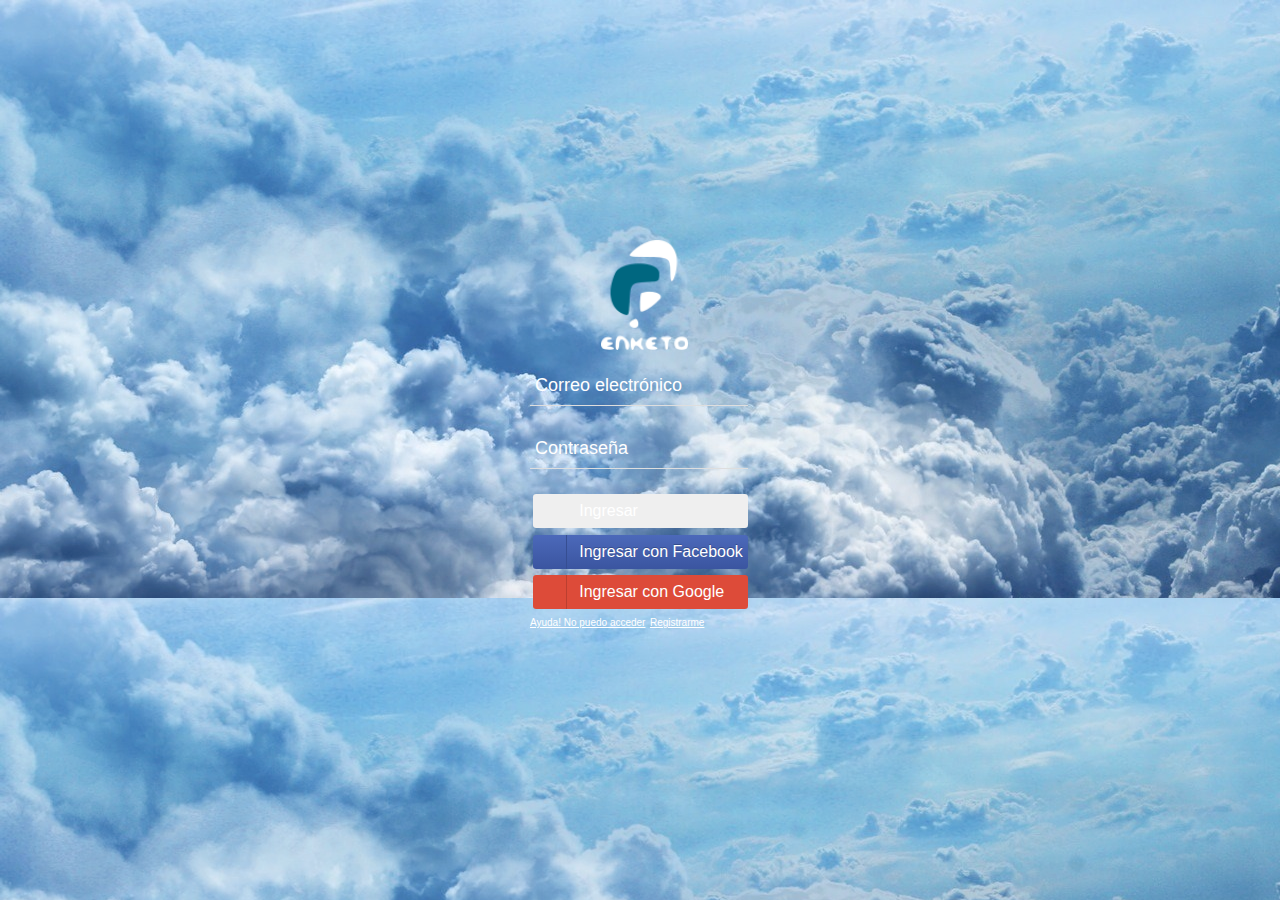
==== commit 2eb19392: "Acomodo de código dentro de archivos" ====
--- a/www/index.html
+++ b/www/index.html
@@ -1,678 +1,567 @@
-
-
-
-
 <!DOCTYPE html>
 <html>
-    <head>
-        <meta charset="utf-8" />
-        <meta name="format-detection" content="telephone=no" />
-        <!-- WARNING: for iOS 7, remove the width=device-width and height=device-height attributes. See https://issues.apache.org/jira/browse/CB-4323 -->
-		<meta name="viewport" content="width=device-width, initial-scale=1.0, maximum-scale=1.0, target-densitydpi=medium-dpi, user-scalable=0" />
-		<!--meta http-equiv="Content-Security-Policy" content="default-src *; script-src * 'unsafe-eval' 'unsafe-inline'; connect-src *; img-src *; style-src * 'unsafe-inline' ; media-src *">  
+
+<head>
+  <meta charset="utf-8" />
+  <meta name="format-detection" content="telephone=no" />
+  <!-- WARNING: for iOS 7, remove the width=device-width and height=device-height attributes. See https://issues.apache.org/jira/browse/CB-4323 -->
+  <meta name="viewport" content="width=device-width, initial-scale=1.0, maximum-scale=1.0, target-densitydpi=medium-dpi, user-scalable=0" />
+  <!--meta http-equiv="Content-Security-Policy" content="default-src *; script-src * 'unsafe-eval' 'unsafe-inline'; connect-src *; img-src *; style-src * 'unsafe-inline' ; media-src *">
 		<meta http-equiv="Content-Security-Policy" content="default-src *; img-src * 'self' data: https:; script-src 'self' 'unsafe-inline' 'unsafe-eval' *;style-src  'self' 'unsafe-inline' *" -->
 
-
-
-
-		<link rel="stylesheet" type="text/css" href="css/login.css" />
-		<link rel="stylesheet" type="text/css" href="css/main.css" />
-		<link rel="stylesheet" type="text/css" href="css/menu.css" />
-		<link rel="stylesheet" type="text/css" href="css/switch.css" />
-		<link rel="stylesheet" type="text/css" href="css/user.css" />
-		<link rel="stylesheet" type="text/css" href="css/chat.css" />
-		<link rel="stylesheet" type="text/css" href="css/jasjcalendar.css" />
-		<link rel="stylesheet" type="text/css" href="lib/pickadate.js-3.5.6/lib/themes/classic.css" />
-		<link rel="stylesheet" type="text/css" href="lib/pickadate.js-3.5.6/lib/themes/classic.date.css" />
-		<link rel="stylesheet" type="text/css" href="lib/pickadate.js-3.5.6/lib/themes/classic.time.css" />
-		<link rel="stylesheet" type="text/css" href="lib/select2/css/select2.min.css" />
-		
-		<link rel="stylesheet" href="lib/font-awesome-4.7.0/css/font-awesome.min.css">
-        <title>Enketo</title>
-    </head>
-    <body>
-		<canvas id="canvas"></canvas>
-    	<div id="login">
-    		<div id="login_box">
-    			<div id="login_logo">
-    			</div>
-    			 <div class="login_input">      
-    			  <input id="login_user" required>
-			      <span class="highlight"></span>
-			      <span class="bar"></span>
-			      <label>Email</label>
-			    </div>
-			    <div class="login_input">      
-    			  <input id="login_psw" type="password" required>
-			      <span class="highlight"></span>
-			      <span class="bar"></span>
-			      <label>Password</label>
-			    </div>
-				<p id="login_info_txt"></p>
-			    	<button class="loginBtn login--Credentials">
-				  Login 
-				</button>
-    			<button class="loginBtn loginBtn--facebook">
-				  Login with Facebook
-				</button>
-
-				<button class="loginBtn loginBtn--google">
-				  Login with Google
-				</button>
-    			<a href="">No puedo accseder a mi cuenta</a>
-    			<a href="">Registrar cuenta</a>
-
-    			
-    		</div>
-
-    		
-    	</div>
-        <div class="app">
-			 <div id="modal"></div>
-			  <nav id="main_menu">
-					<div id="condo_logo">
-					</div>
-					<ul>
-						<li class="menu_nav nav_li_selected" section-target="home"><a>Encuestas</a></li>
-						<li class="menu_nav" section-target="history"><a>Historial</a></li>
-						<li class="menu_nav" section-target="myRed"><a>Mi Red</a></li>
-						<li class="menu_nav" section-target="wallet"><a>Billetera</a></li>
-						<li class="menu_nav" section-target="preference"><a>Preferencias</a></li>
-					</ul>
-			   </nav>
-			   <section id="workarea">
-					<header id="header">
-					
-						<div id="header_menu_btn">
-							<i class="fa fa-bars" aria-hidden="true"></i>
-						</div>
-						
-						<div id="header_section_description">
-							Inicio
-						</div>
-						
-						<div id="header_user_btn">
-							<i class="fa fa-user" aria-hidden="true"></i>
-						</div>
-					</header>
-					
-					<div section-name="home" class="section_page section_active">
-						<nav id="bookinNav">
-							<ul class="tablist" tab-group="bookin">
-								<li class="active" tab-target="resource">Amenidades</li>
-								<li tab-target="history">Historial</li>
-							
-							</ul>
-						</nav>
-						
-						<div  class="tab-listtab" tab-name="resource">
-							<div class="card" section-target="resource" section-title="Sala de Juegos" section-fx="">
-								<div class="card_resource_id" style="background-image:url(img/Fotos%20Amenidades-3.jpg);"></div>
-								<div class="card_resource_info">
-									<table>
-										<tbody>
-											<tr><th>Sala de Juegos</th></tr>
-											<tr><td>Todos los días</td></tr>
-											<tr><td>de 8:00  a 22:00</td>
-											</tr>
-										</tbody>
-									</table>
-								 </div>
-							</div>
-						
-							<div class="card" section-target="resource" section-title="Sala de Cine" section-fx="">
-								<div class="card_resource_id" style="background-image:url(img/Fotos%20Amenidades-2.jpg);"></div>
-								<div class="card_resource_info">
-									<table>
-										<tbody>
-											<tr><th>Sala de Cine</th></tr>
-											<tr><td>Todos los días</td></tr>
-											<tr><td>de 8:00  a 22:00</td>
-											</tr>
-										</tbody>
-									</table>
-								 </div>
-							</div>
-						
-							<div class="card" section-target="resource" section-title="Cancha Multideportes" section-fx="">
-								<div class="card_resource_id" style="background-image:url(img/Fotos%20Amenidades-4.jpg);"></div>
-								<div class="card_resource_info">
-									<table>
-										<tbody>
-											<tr><th>Cancha Multideportes</th></tr>
-											<tr><td>Todos los días</td></tr>
-											<tr><td>de 8:00  a 22:00</td>
-											</tr>
-										</tbody>
-									</table>
-								 </div>
-							</div>
-						
-							<div class="card" section-target="resource" section-title="Sala de Negocios" section-fx="">
-								<div class="card_resource_id" style="background-image:url(img/Fotos%20Amenidades-7.jpg);"></div>
-								<div class="card_resource_info">
-									<table>
-										<tbody>
-											<tr><th>Sala de Negocios</th></tr>
-											<tr><td>Todos los días</td></tr>
-											<tr><td>de 8:00  a 21:00</td>
-											</tr>
-										</tbody>
-									</table>
-								 </div>
-							</div>
-							
-							<div class="card" section-target="resource" section-title="Picina Azotea" section-fx="">
-								<div class="card_resource_id" style="background-image:url(img/Fotos%20Amenidades-11.jpg);"></div>
-								<div class="card_resource_info">
-									<table>
-										<tbody>
-											<tr><th>Picina Azotea</th></tr>
-											<tr><td>Todos los días</td></tr>
-											<tr><td>de 8:00  a 21:00</td>
-											</tr>
-										</tbody>
-									</table>
-								 </div>
-							</div>
-						</div>
-						
-						
-						<div  class="tab-listtab" tab-name="history">
-							<div class="card" section-target="resource" section-title="Picina Azotea" section-fx="">
-								<div class="card_resource_id" style="background-image:url(img/Fotos%20Amenidades-11.jpg);"></div>
-								<div class="card_resource_info">
-									<table>
-										<tbody>
-											<tr><th>Picina Azotea</th></tr>
-											<tr><td>16 de abril 2017</td></tr>
-											<tr><td>de 8:00  a 21:00</td>
-											</tr>
-										</tbody>
-									</table>
-								 </div>
-							</div>
-						</div>
-					</div>
-					
-					<div section-name="bills" class="section_page">
-						<nav id="billsNav">
-							<ul class="tablist" tab-group="billsNav">
-								<li class="active" tab-target="Chat">Pendientes</li>
-								<li tab-target="residence">Canceladas</li>
-							</ul>
-						</nav>
-						<div class="tab-listtab" tab-name="Chat">
-						chat
-						</div>
-					</div>
-
-					<div section-name="chat" class="section_page">
-						<nav id="ChatNav">
-							<ul class="tablist" tab-group="AdminNav">
-								<li class="active" tab-target="Chat">Chats</li>
-								<li tab-target="Employee">Personal</li>
-								<li tab-target="Department">Grupos</li>
-							</ul>
-						</nav>
-
-						<div class="tab-listtab get-nicer" tab-name="Chat" id="chat_list"><div class="nice-wrapper"></div></div>
-
-						<div class="tab-listtab get-nicer" tab-name="Employee" id="chat_list_people"><div class="nice-wrapper"></div></div>
-
-						<div class="tab-listtab get-nicer" tab-name="Department" id="chat_list_group"><div class="nice-wrapper"></div></div>
-					</div>
-					
-					<div section-name="msgInfo" class="section_page">
-						<nav id="ChatMsgInfoNav" class="chat_action_bar">
-								<i class="fa fa-chevron-left" aria-hidden="true" section-target="msgChat" section-title="Chat"></i>
-								<div>andres@segreda.com</div>
-						</nav>
-						
-						<div class="tab-listtab get-nicer" tab-name="msgInfo">
-							<div class="nice-wrapper">
-							   <div id="msgInfoPreview" ">
-								
-							   </div>
-							   <div id="chatsRead" class="statusInfoBox">
-								  <div class="statusChatHeader">
-									 <div>Leido</div>
-									 <div class="fa fa-eye"></div>
-								  </div>
-							   </div>
-							   <div id="chatsDelivered" class="statusInfoBox">
-								  <div class="statusChatHeader">
-									 <div>Entregado</div>
-									 <div class="fa fa-check"></div>
-								  </div>
-							   </div>
-							   <div id="chatsUndelivered" class="statusInfoBox">
-								  <div class="statusChatHeader">
-									 <div>Restantes</div>
-									 <div class="fa fa-paper-plane-o"></div>
-								  </div>
-							   </div>
-							</div>
-						</div>
-					</div>
-
-					<div section-name="msgChat" class="section_page">
-							<nav id="ChatMsgNav" class="chat_action_bar">
-								<i class="fa fa-chevron-left" aria-hidden="true" section-target="chat" section-title="Chat"></i>
-								<div>andres@segreda.com</div>
-							</nav>
-							<div class="tab-listtab" tab-name="Chat2">
-
-							<div id="chat_lst_box" class="get-nicer">
-								<div class="nice-wrapper">
-								</div>
-							</div>
-							<div id="chat_sender_box">
-								<div id="chat_sender_txt" contenteditable=true>
-								</div>
-								
-								<div id="chat_sender_btn">
-										<i class="fa fa-microphone" aria-hidden="true"></i>
-									<!--<i class="fa fa-paper-plane" aria-hidden="true"></i>-->
-								</div>
-								<div id="chat_sender_ath">
-									<i class="fa fa-paperclip fa-flip-vertical" aria-hidden="true"></i>
-								</div>
-							</div>
-							<div id="phone_rec" class="hide_rec">
-							  <div id="canceling"></div>
-							</div>
-							
-							<div id="select_attachment_type" class="">
-								  <div class="fa fa-camera" aria-hidden="true"></div>
-								  <div class="fa fa-picture-o" aria-hidden="true"></div>
-								  <div class="fa fa-file-o" aria-hidden="true" style="font-size: 30px;"></div>
-							</div>
-						</div>	
-						<div id="goBottom"><i class="fa fa-angle-double-down" aria-hidden="true"></i>
-						  <div class="qtyNewMsg">1</div>
-						</div>
-					</div>
-
-
-					
-					<div section-name="service" class="section_page">
-						<nav id="ServiceNav">
-							<ul class="tablist" tab-group="AdminNav">
-								<li tab-target="services">Servicios</li>
-								<li tab-target="request">Solicitudes</li>
-							</ul>
-						</nav>
-						
-						<div class="tab-listtab get-nicer" tab-name="Chat" id="service_list"><div class="nice-wrapper"></div></div>
-						<div class="tab-listtab get-nicer" tab-name="Chat" id="service_request_list"><div class="nice-wrapper"></div></div>
-						
-					</div>
-					
-					
-					<div section-name="addPerson" class="section_page">
-						<div class="addPerson_select_type_container">
-						<table class="form">
-							<tr><td>
-								<label>Tipo de persona:</label>
-								<select style="width:100%;">
-									<optgroup label="Visitas">
-										<option>Puntual</option>
-										<option>Tiempo indefinido</option>
-									</optgroup>
-									<optgroup label="Servicios">
-										<option>Limpieza</option>
-										<option>Mantenimiento</option>
-										<option>Cocina</option>
-										<option>Jardinería</option>
-										<option>Jurídica</option>
-										<option>Otros</option>
-										
-									</optgroup>
-									<optgroup label="Residentes">
-										<option>Inquilino</option>
-										<option>Recidente</option>
-										<option>Huesped</option>
-									</optgroup>
-									
-									
-								</select>
-							</td></tr>
-							<tr><td>
-								<label>Nombre:</label>
-								<input class="form_input_full"/>
-							</tr></td>
-							<tr><td>
-								<label>Identificacion:</label>
-								<input class="form_input_full"/>
-							</td></tr>
-							<tr>
-							<td class="form_td_toggle">
-								<label>Notificar llegada:</label>	
-								<label class="switch">
-								  <input type="checkbox">
-								  <div class="slider round"></div>
-								</label>
-							</td>
-							<tr><td class="form_td_toggle">
-								<label>Autorizado Permanente:<label>	
-								<label class="switch">
-								  <input type="checkbox">
-								  <div class="slider round"></div>
-								</label>
-							</td></tr>
-							
-							<tr><td>
-								<label>Fecha:</label><br>
-								<!--<div class="form_input_half datepicker left" id="st_ng_d"/></div><div class="to_txt"> a </div> <div id="ed_ng_d" class="form_input_half datepicker right"/></div>
-								--> 
-								<input type="date"/>
-							</td></tr>
-							
-							<tr><td>
-								<label>Hora:</label><br>
-								<!--<div class="form_input_half timepicker left" id="st_ng_t"/></div><div class="to_txt"> a</div> <div class="form_input_half timepicker right" id="ed_ng_t"/></div>
-															--> 
-								<input type="time"/> to 
-								<input type="time"/>
-							</td></tr>
-							
-							
-							</table>
-							
-							<table class="chekbox_table">
-								<tr>
-									<td>L</td><td><div class="checkbox"/></div></td>
-									<td>K</td><td><div class="checkbox check"/></div></td>
-									<td>M</td><td><div class="checkbox"/></div></td>
-									<td>J</td><td><div class="checkbox check"/></div></td>
-								</tr>
-								<tr>
-									
-									<td>V</td><td><div class="checkbox"/></div></td>
-									<td>S</td><td><div class="checkbox"/></div></td>
-									<td>D</td><td><div class="checkbox"/></div></td>
-								</tr>
-							</table>
-							
-							<div id="people_cars">
-								<label>Vehiculos</label>
-								<table id="cars_table" class="form">
-									<thead>
-										<tr>
-											<th>Matricula</th>
-											<th>tipo</th>
-											<th class="add_car_btn"><i class="fa fa-plus-circle" aria-hidden="true"></i></th>
-										
-										</tr>
-									</thead>
-									<tbody>
-										
-										<tr>
-											<td>JSJ001</td>
-											<td>sedan</td>
-											<td><i class="fa fa-trash-o" aria-hidden="true"></i></td>
-										</tr>
-										<tr>
-											<td>JSJ001</td>
-											<td>sedan</td>
-											<td><i class="fa fa-trash-o" aria-hidden="true"></i></td>
-										</tr>
-									</tbody>
-									</table>
-							</div>
-							
-							<div class="button" id="cancel_people_btn">Cancelar</div>
-							<div class="button mc">Guardar</div>
-						</div>
-						
-						
-						
-					</div>
-					 <div section-name="resource" class="section_page">
-						<div id="resource_select_day">
-							<label>Abril</label> <label>2017</label>
-							<div id="resource_day_cursel">
-								<table class="pick_cursel_day">
-								</table>
-							</div>
-							
-							
-						</div>
-						<div  class="post-cursel" >
-							<div class="card_day" >
-									<div class="card_day_resource_id">12</div>
-									<div class="card_resource_info">
-										<table class="card_day_table">
-											<tbody>
-												<tr><th>Apartamento 103</th></tr>
-												<tr><td>Reservado</td></tr>
-												<tr><td>de 10:00  a 13:00</td>
-												</tr>
-											</tbody>
-										</table>
-										<table class="card_day_table">
-											<tbody>
-												<tr><th>Apartamento 103</th></tr>
-												<tr><td>Reservado</td></tr>
-												<tr><td>de 13:00  a 17:00</td>
-												</tr>
-											</tbody>
-										</table>
-									 </div>
-								</div>
-							
-							<div class="card_day" >
-									<div class="card_day_resource_id">28</div>
-									<div class="card_resource_info">
-										<table class="card_day_table">
-											<tbody>
-												<tr><th>Apartamento 201</th></tr>
-												<tr><td>Reservado</td></tr>
-												<tr><td>de 9:00  a 13:00</td>
-												</tr>
-											</tbody>
-										</table>
-										<table class="card_day_table">
-											<tbody>
-												<tr><th>Administrativo</th></tr>
-												<tr><td>Reunion condominos</td></tr>
-												<tr><td>de 16:00  a 17:00</td>
-												</tr>
-											</tbody>
-										</table>
-										<table class="card_day_table">
-											<tbody>
-												<tr><th>Administativo</th></tr>
-												<tr><td>Mantenimiento</td></tr>
-												<tr><td>de 17:00  a 21:00</td>
-												</tr>
-											</tbody>
-										</table>
-									 </div>
-								</div>
-							</div>
-						
-						
-						<div class="add_btn" section-target="add_book" section-title="Reservar">+</div>
-					</div>
-					<div section-name="add_book" class="section_page">
-						<div class="addPerson_select_type_container">
-						<table class="form">
-							<tr><td>
-								<label>Amenidad:</label>
-								<select style="width:100%;">
-									<option>Sala de Cine</option>
-									<option>Sala de Negocios</option>
-									<option>Sala de Juegos</option>
-									<option>Multideportes</option>
-									<option>Picina Azotea</option>
-								</select>
-							</td></tr>
-							<tr><td>
-								<label>Fecha:</label><br>
-								<div class="form_input_full datepicker" id="rsv_day"/> </div>
-							</td></tr>
-							
-							<tr><td>
-								<label>Hora:</label><br>
-								<div class="form_input_half left timepicker" id="rsv_hr_str"/></div><div class="to_txt"/> a</div><div class="form_input_half timepicker right" id="rsv_hr_end"/></div>
-							</td></tr>
-						</table>
-						
-						<div class="button" id="cancel_people_btn">Cancelar</div>
-						<div class="button mc">Guardar</div>
-
-					</div>
-			   </section>
-			   
-			  
-			   
-			   <section id="user_config">
-			   <h4 class="h4_active_state">Propiedad Activa</h4>
-			   <h4  class="h4_mech_auth">Mecanismos de Autenticación</h4>
-					<div id="personalProfile">
-					<img id="profilePicture" />
-					<i class="fa fa-times close_modal_btn" aria-hidden="true"></i>
-					<span>andres@segreda.com</span>
-					</div>
-					<select id="myProperties">
-					
-					</select>
-					
-					<div id="add_estate_btn">
-						<i class="fa fa-home" aria-hidden="true"></i>
-						Agregar Propiedad
-					  </div>
-					<div id="AuthIntegration">
-						<div class="authIntegration_fbk">
-							<i class="fa fa-facebook" aria-hidden="true"></i>
-						</div>
-						<div class="authIntegration_google">
-							<i class="fa fa-google-plus" aria-hidden="true"></i>
-						</div>
-						<div class="authIntegration_key">
-							<i class="fa fa-key" aria-hidden="true"></i>
-						</div>
-				    </div>
-					<div id="logout_btn">Cerrar Sesión</div>
-			   </section>
-			   
-			   <section class="modalEfika" id="modal2Btn">
-				   <div class="bgModal"></div>
-					<div class="boxModal">
-						<h2></h2>
-						<p></p>
-						<ul>
-							<li>
-								<button class="yesBtn" i18Trans="Yes">Si</button>
-							</li>
-							<li>
-								<button class="noBtn" i18Trans="No">No</button>
-							</li>
-						</ul>
-					</div>
-				</section><!--close modal-->
-		
-				<section class="modalEfika" id="modal1Btn">
-					<div class="bgModal"></div>
-					  <div class="boxModal">
-						<h2></h2>
-						<p></p>
-						<button class="okBtn" i18Trans="OK">OK</button>
-					</div><!--close modal-->
-				</section>
-				
-				<div class="jasj_calendar">
-				
-				</div>
-				
-				<div class="jasj_time">
-				  <table style="width: 100%;text-align: center;margin-top: 20px;color: #0177D7;">
-					<tbody>
-						<tr class="tmr_up"><td > <i class="fa fa-chevron-up" aria-hidden="true"></i></td><td><i class="fa fa-chevron-up" aria-hidden="true"></i></td><td><i class="fa fa-chevron-up" aria-hidden="true"></i></td></tr>    
-						<tr>
-							<td><div class="jasj_td_scroll"><p>1</p><p>2</p><p>3</p><p>4</p><p>5</p><p>6</p><p>7</p><p>8</p><p>9</p><p>10</p><p>11</p><p>12</p></div></td>
-							<td><div class="jasj_td_scroll"><p>00</p><p>15</p><p>30</p><p>45</p></div></td>
-							<td><div class="jasj_td_scroll"><p>am</p><p>pm</p></div></td>
-						</tr>
-						<tr class="tmr_down"><td><i class="fa fa-chevron-down" aria-hidden="true"></i></td><td><i class="fa fa-chevron-down" aria-hidden="true"></i></td><td><i class="fa fa-chevron-down" aria-hidden="true"></i></td></tr>    
-				   </tbody></table>
-				   
-				   <div class="jasj_topcover">
-				   </div>
-				   <div class="jasj_bottomcover">
-				   </table><table class='navTimer'><tr><td class='tmr_clean'>LIMPIAR</td><td d class='tmr_cancel'>CANCELAR</td><td d class='tmr_acept'>ACEPTAR</td></tr></table>
-				   </div>
-				</div>
-			   
-        </div>
-		
-		
-		<div id="imgPreview">
-			<div id="imgPreview_actionBar">
-				  <div class="fa fa-times close_top_btn">
-				  </div>
-				  <div>
-						<i class="fa fa-download" aria-hidden="true"></i>
-				  </div>
-			</div>
-		</div>
-		
-		<div id="slide_menu"></div>
-		<div id="invisibleTap"></div>
-
-		
-		<!-- Scripts-->
-	
-        <script type="text/javascript" src="js/globals.js"></script>
-        <script type="text/javascript" src="cordova.js"></script>
-        <script type="text/javascript" src="push.js"></script>
-		<script type="text/javascript" src="SQLitePlugin.js"></script>
-		<script type="text/javascript" src="lib/hamster/hamster.js"></script>
-		<script type="text/javascript" src="js/jquery-3.2.0.min.js"></script>
-		<script type="text/javascript" src="js/mobile-events.js"></script>
-		<script type="text/javascript" src="js/TouchSwipe.js"></script>
-		<script type="text/javascript" src="js/pouchdb-6.1.2.min.js"></script>
-		<script type="text/javascript" src="lib/select2/js/select2.min.js"></script>
-		<script type="text/javascript" src="lib/pickadate.js-3.5.6/lib/picker.js"></script>
-		<script type="text/javascript" src="lib/pickadate.js-3.5.6/lib/picker.date.js"></script>
-		<script type="text/javascript" src="lib/pickadate.js-3.5.6/lib/picker.time.js"></script>
-		<script type="text/javascript" src="js/nicescroll.js"></script>
-		<script type="text/javascript" src="lib/rsa/prng4.js"></script>
-		<script type="text/javascript" src="lib/rsa/jsbn.js"></script>
-		<script type="text/javascript" src="lib/rsa/rng.js"></script>
-		<script type="text/javascript" src="lib/rsa/jsbn2.js"></script>
-		<script type="text/javascript" src="lib/rsa/rsa.js"></script>
-		<script type="text/javascript" src="lib/rsa/base64.js"></script>
-		<script type="text/javascript" src="js/ResizeSensor.js"></script>
-		<script type="text/javascript" src="js/html2canvas.js"></script>
-		<script type="text/javascript" src="js/deviceready/pushNotification.js"></script>
-		<script type="text/javascript" src="js/deviceready/downloader.js"></script>
-		<script type="text/javascript" src="js/deviceready/db.js"></script>
-		<script type="text/javascript" src="js/deviceready/fs.js"></script>
-		<script type="text/javascript" src="js/deviceready/buttons.js"></script>
-		<script type="text/javascript" src="js/deviceready/specialEvents.js"></script>
-		<script type="text/javascript" src="js/deviceready/audio.js"></script>
-		<script type="text/javascript" src="js/clipboard.min.js"></script>
-		<script type="text/javascript" src="js/whirpool.js"></script>
-		<script type="text/javascript" src="js/aes.js"></script>
-		<script type="text/javascript" src="js/date.js"></script>
-		<script type="text/javascript" src="js/datecou.js"></script>
-		<script type="text/javascript" src="js/generics.js"></script>
-        <script type="text/javascript" src="js/index.js"></script>
-        <script type="text/javascript" src="js/login.js"></script>
-		<script type="text/javascript" src="js/main.js"></script>
-		<script type="text/javascript" src="js/menu.js"></script>
-		<script type="text/javascript" src="js/user.js"></script>
-		<script type="text/javascript" src="js/survey.js"></script>
-		
-		<script type="text/javascript" src="js/sim.js"></script>
-		<script type="text/javascript" src="js/userConfig.js"></script>
-		<script type="text/javascript" src="js/pushDriver.js"></script>
-
-
-		<script type="text/javascript" src="js/fbk.js"></script>
-		<script type="text/javascript" src="js/google.js"></script>
-    </body>
+  <link rel="stylesheet" type="text/css" href="css/login.css" />
+  <link rel="stylesheet" type="text/css" href="css/main.css" />
+  <link rel="stylesheet" type="text/css" href="css/enketo.css" />
+  <link rel="stylesheet" type="text/css" href="css/menu.css" />
+  <link rel="stylesheet" type="text/css" href="css/switch.css" />
+  <link rel="stylesheet" type="text/css" href="css/user.css" />
+  <link rel="stylesheet" type="text/css" href="css/chat.css" />
+  <link rel="stylesheet" type="text/css" href="css/jasjcalendar.css" />
+  <link rel="stylesheet" type="text/css" href="lib/pickadate.js-3.5.6/lib/themes/classic.css" />
+  <link rel="stylesheet" type="text/css" href="lib/pickadate.js-3.5.6/lib/themes/classic.date.css" />
+  <link rel="stylesheet" type="text/css" href="lib/pickadate.js-3.5.6/lib/themes/classic.time.css" />
+  <link rel="stylesheet" type="text/css" href="lib/select2/css/select2.min.css" />
+
+  <link rel="stylesheet" href="lib/font-awesome-4.7.0/css/font-awesome.min.css">
+  <title>Enketo Survey</title>
+</head>
+
+<body>
+  <canvas id="canvas"></canvas>
+
+<!-- Login Section -->
+
+  <div id="login">
+    <div id="login_box">
+      <div id="login_logo">
+      </div>
+      <div class="login_input">
+        <input id="login_user" required>
+        <span class="highlight"></span>
+        <span class="bar"></span>
+        <label>Correo electrónico</label>
+      </div>
+      <div class="login_input">
+        <input id="login_psw" type="password" required>
+        <span class="highlight"></span>
+        <span class="bar"></span>
+        <label>Contraseña</label>
+      </div>
+      <p id="login_info_txt"></p>
+      <button class="loginBtn login--Credentials">
+        Ingresar
+      </button>
+      <button class="loginBtn loginBtn--facebook">
+        Ingresar con Facebook
+      </button>
+      <button class="loginBtn loginBtn--google">
+        Ingresar con Google
+      </button>
+      <a href="">Ayuda! No puedo acceder</a>
+      <a href="">Registrarme</a>
+
+    </div>
+  </div>
+  <div class="app">
+    <div id="modal"></div>
+    <nav id="main_menu">
+      <div id="enketo_logo">
+      </div>
+      <ul>
+        <li class="menu_nav nav_li_selected" section-target="home"><a>Encuestas</a></li>
+        <li class="menu_nav" section-target="history"><a>Historial</a></li>
+        <li class="menu_nav" section-target="survey"><a>Mi Red</a></li>
+        <li class="menu_nav" section-target="wallet"><a>Billetera</a></li>
+        <li class="menu_nav" section-target="preference"><a>Preferencias</a></li>
+      </ul>
+    </nav>
+
+<!-- Workarea start -->
+    <section id="workarea">
+
+      <header id="header">
+
+        <div id="header_menu_btn">
+          <i class="fa fa-bars" aria-hidden="true"></i>
+        </div>
+
+        <div id="header_section_description">
+          Inicio
+        </div>
+
+        <div id="header_user_btn">
+          <i class="fa fa-user" aria-hidden="true"></i>
+        </div>
+      </header>
+
+<!-- Home Section -->
+
+      <div section-name="home" class="section_page section_active">
+
+        <nav id="surveysNav">
+          <ul class="tablist" tab-group="bookin">
+            <li class="active" tab-target="recommended">Recomendadas</li>
+            <li tab-target="history">Historial</li>
+          </ul>
+        </nav>
+
+        <div id="surveys_list" tab-name="recommended" class="get-nicer togglePanel active">
+          <div class="nice-wrapper">
+
+            <div class="survey_card">
+              <div class="survey_card_header" style="
+						background-color: #026433;
+						display: flex;
+						justify-content: space-between;
+					">
+                <div class="survey_card_header_logo" style="
+						background-image: url(http://www.designhill.com/design-blog/wp-content/uploads/2016/03/starbucks-logo-1.jpg);
+						background-size: 111%;
+						background-position-x: -3px;
+						background-position: -3px;
+					"></div>
+                <div class="survey_card_header_name"> Starbucks</div>
+              </div>
+
+              <div class="survey_card_body">
+
+                <div class="fa fa-clock-o fa-fw" aria-hidden="true" duedate="timestanp000001">2d 14h</div>
+                <div class="fa fa-usd fa-fw" aria-hidden="true" color="red">6</div>
+                <div class="fa fa-user fa-fw" aria-hidden="true" pcolor="white">200</div>
+              </div>
+
+            </div>
+
+
+            <div class="survey_card">
+              <div class="survey_card_header" style="
+						background-color: #3A167E;
+						display: flex;
+						justify-content: space-between;
+					">
+                <div class="survey_card_header_logo" style="
+						background-image: url(http://logodatabases.com/wp-content/uploads/2012/01/taco-bell-logo.jpg);
+						background-size: 111%;
+						background-positio;
+						background-position-y: -3px;
+						background-position-x: -3px;
+						"></div>
+
+                <div class="survey_card_header_name"> Tacobell</div>
+             </div>
+
+                <div class="survey_card_body">
+
+                  <div class="fa fa-clock-o fa-fw" aria-hidden="true" duedate="timestanp000001">2d 14h</div>
+                  <div class="fa fa-usd fa-fw" aria-hidden="true" color="red">6</div>
+                  <div class="fa fa-user fa-fw" aria-hidden="true" pcolor="white">200</div>
+                </div>
+
+              </div>
+
+            </div>
+
+            <div class="survey_card">
+              <div class="survey_card_header" style="
+						background-color: #DF142A;
+						display: flex;
+						justify-content: space-between;
+					">
+                <div class="survey_card_header_logo" style="
+						background-image: url(https://pbs.twimg.com/profile_images/666277106368671744/C9ITGHyB_400x400.png);
+						background-size: 100%;
+						background-position-y: 0px;
+						background-position-x: 0px;
+						"></div>
+                <div class="survey_card_header_name">Macdonalds</div>
+              </div>
+
+              <div class="survey_card_body">
+
+                <div class="fa fa-clock-o fa-fw" aria-hidden="true" duedate="timestanp000001">2d 14h</div>
+                <div class="fa fa-usd fa-fw" aria-hidden="true" color="red">6</div>
+                <div class="fa fa-user fa-fw" aria-hidden="true" pcolor="white">200</div>
+              </div>
+
+            </div>
+
+          </div>
+        </div>
+
+<!-- ./ Home Section -->
+
+      <div section-name="test" class="section_page">
+        <nav id="bookinNav">
+          <ul class="tablist" tab-group="bookin">
+            <li class="active" tab-target="recommended">Recomendadas</li>
+            <li tab-target="history">Historial</li>
+
+          </ul>
+        </nav>
+
+        <div class="tab-listtab" tab-name="recommended" class="get-nicer">
+          <div class="nice-wrapper">
+            <div class="card" section-target="survey" section-title="Sala de Juegos" section-fx="">
+              <div class="card_resource_id" style="background-image:url(img/Fotos%20Amenidades-3.jpg);"></div>
+              <div class="card_resource_info">
+                <div class="card_title">Nombre de Encuesta</div>
+                <div class="card_element"><i class="fa fa-clock-o"></i>
+                  <div>36d 2h 15m</div>
+                </div>
+                <div class="card_element"><i class="fa fa-users"></i>
+                  <div>6,000/10,000</div>
+                </div>
+                <div class="card_element"><i class="fa fa-usd"></i>
+                  <div>6</div>
+                </div>
+              </div>
+            </div>
+
+
+            <div class="card" section-target="resource" section-title="Sala de Juegos" section-fx="">
+              <div class="card_resource_id" style="background-image:url(img/Fotos%20Amenidades-3.jpg);"></div>
+              <div class="card_resource_info">
+                <div class="card_title">Nombre de Encuesta</div>
+                <div class="card_element"><i class="fa fa-clock-o"></i>
+                  <div>36d 2h 15m</div>
+                </div>
+                <div class="card_element"><i class="fa fa-users"></i>
+                  <div>6,000/10,000</div>
+                </div>
+                <div class="card_element"><i class="fa fa-usd"></i>
+                  <div>6</div>
+                </div>
+              </div>
+            </div>
+
+            <div class="card" section-target="resource" section-title="Sala de Juegos" section-fx="">
+              <div class="card_resource_id" style="background-image:url(img/Fotos%20Amenidades-3.jpg);"></div>
+              <div class="card_resource_info">
+                <div class="card_title">Nombre de Encuesta</div>
+                <div class="card_element"><i class="fa fa-clock-o"></i>
+                  <div>36d 2h 15m</div>
+                </div>
+                <div class="card_element"><i class="fa fa-users"></i>
+                  <div>6,000/10,000</div>
+                </div>
+                <div class="card_element"><i class="fa fa-usd"></i>
+                  <div>6</div>
+                </div>
+              </div>
+            </div>
+
+
+            <div class="card" section-target="resource" section-title="Sala de Juegos" section-fx="">
+              <div class="card_resource_id" style="background-image:url(img/Fotos%20Amenidades-3.jpg);"></div>
+              <div class="card_resource_info">
+                <div class="card_title">Nombre de Encuesta</div>
+                <div class="card_element"><i class="fa fa-clock-o"></i>
+                  <div>36d 2h 15m</div>
+                </div>
+                <div class="card_element"><i class="fa fa-users"></i>
+                  <div>6,000/10,000</div>
+                </div>
+                <div class="card_element"><i class="fa fa-usd"></i>
+                  <div>6</div>
+                </div>
+              </div>
+            </div>
+
+            <div class="card" section-target="resource" section-title="Sala de Juegos" section-fx="">
+              <div class="card_resource_id" style="background-image:url(img/Fotos%20Amenidades-3.jpg);"></div>
+              <div class="card_resource_info">
+                <div class="card_title">Nombre de Encuesta</div>
+                <div class="card_element"><i class="fa fa-clock-o"></i>
+                  <div>36d 2h 15m</div>
+                </div>
+                <div class="card_element"><i class="fa fa-users"></i>
+                  <div>6,000/10,000</div>
+                </div>
+                <div class="card_element"><i class="fa fa-usd"></i>
+                  <div>6</div>
+                </div>
+              </div>
+            </div>
+
+            <div class="card" section-target="resource" section-title="Sala de Juegos" section-fx="">
+              <div class="card_resource_id" style="background-image:url(img/Fotos%20Amenidades-3.jpg);"></div>
+              <div class="card_resource_info">
+                <div class="card_title">Nombre de Encuesta</div>
+                <div class="card_element"><i class="fa fa-clock-o"></i>
+                  <div>36d 2h 15m</div>
+                </div>
+                <div class="card_element"><i class="fa fa-users"></i>
+                  <div>6,000/10,000</div>
+                </div>
+                <div class="card_element"><i class="fa fa-usd"></i>
+                  <div>6</div>
+                </div>
+              </div>
+            </div>
+          </div>
+
+        </div>
+
+      </div> <!-- /.section Home -->
+
+      <div section-name="survey" class="section_page">
+        <nav id="survey" class="nav2">
+          Pregunta #
+        </nav>
+        <div class="tab-listtab" tab-name="survey">
+          <div class="question">
+            Descripción
+          </div>
+          <div class="instructions">
+            Instrucciones
+          </div>
+          <div class="space">
+          </div>
+          <div class="options">
+            <div class="questionOption">
+              <div class="checkbox"></div>
+              <label>Opcion #1</label>
+            </div>
+            <div class="questionOption">
+              <div class="checkbox"></div>
+              <label>Opcion #2</label>
+            </div>
+            <div class="questionOption">
+              <div class="checkbox"></div>
+              <label>Opcion #3</label>
+            </div>
+            <div class="questionOption">
+              <div class="checkbox"></div>
+              <label>Otros</label>
+            </div>
+          </div>
+
+          <div class="btn_next fa fa-arrow-right"></div>
+
+          <div id="surveyProgress">
+            <div class="progress"></div>
+          </div>
+          <div id="surveyProgressText">1/10</div>
+        </div>
+      </div> <!-- /.section Survey -->
+
+      <div section-name="chat" class="section_page">
+        <nav id="ChatNav">
+          <ul class="tablist" tab-group="AdminNav">
+            <li class="active" tab-target="Survey">Chats</li>
+            <li tab-target="Employee">Personal</li>
+            <li tab-target="Department">Grupos</li>
+          </ul>
+        </nav>
+
+        <div class="tab-listtab get-nicer" tab-name="Chat" id="chat_list">
+          <div class="nice-wrapper"></div>
+        </div>
+
+        <div class="tab-listtab get-nicer" tab-name="Employee" id="chat_list_people">
+          <div class="nice-wrapper"></div>
+        </div>
+
+        <div class="tab-listtab get-nicer" tab-name="Department" id="chat_list_group">
+          <div class="nice-wrapper"></div>
+        </div>
+      </div>
+
+    </section>
+    <!-- End of Workarea -->
+
+    <section id="user_config">
+      <h4 class="h4_active_state">Propiedad Activa</h4>
+      <h4 class="h4_mech_auth">Mecanismos de Autenticación</h4>
+      <div id="personalProfile">
+        <img id="profilePicture" />
+        <i class="fa fa-times close_modal_btn" aria-hidden="true"></i>
+        <span>andres@segreda.com</span>
+      </div>
+      <select id="myProperties">
+
+      </select>
+
+      <div id="add_estate_btn">
+        <i class="fa fa-home" aria-hidden="true"></i> Agregar Propiedad
+      </div>
+      <div id="AuthIntegration">
+        <div class="authIntegration_fbk">
+          <i class="fa fa-facebook" aria-hidden="true"></i>
+        </div>
+        <div class="authIntegration_google">
+          <i class="fa fa-google-plus" aria-hidden="true"></i>
+        </div>
+        <div class="authIntegration_key">
+          <i class="fa fa-key" aria-hidden="true"></i>
+        </div>
+      </div>
+      <div id="logout_btn">Cerrar Sesión</div>
+    </section>
+
+    <section class="modalEfika" id="modal2Btn">
+      <div class="bgModal"></div>
+      <div class="boxModal">
+        <h2></h2>
+        <p></p>
+        <ul>
+          <li>
+            <button class="yesBtn" i18Trans="Yes">Si</button>
+          </li>
+          <li>
+            <button class="noBtn" i18Trans="No">No</button>
+          </li>
+        </ul>
+      </div>
+    </section>
+    <!--close modal-->
+
+    <section class="modalEfika" id="modal1Btn">
+      <div class="bgModal"></div>
+      <div class="boxModal">
+        <h2></h2>
+        <p></p>
+        <button class="okBtn" i18Trans="OK">OK</button>
+      </div>
+      <!--close modal-->
+    </section>
+
+    <div class="jasj_calendar">
+
+    </div>
+
+    <div class="jasj_time">
+      <table style="width: 100%;text-align: center;margin-top: 20px;color: #0177D7;">
+        <tbody>
+          <tr class="tmr_up">
+            <td> <i class="fa fa-chevron-up" aria-hidden="true"></i></td>
+            <td><i class="fa fa-chevron-up" aria-hidden="true"></i></td>
+            <td><i class="fa fa-chevron-up" aria-hidden="true"></i></td>
+          </tr>
+          <tr>
+            <td>
+              <div class="jasj_td_scroll">
+                <p>1</p>
+                <p>2</p>
+                <p>3</p>
+                <p>4</p>
+                <p>5</p>
+                <p>6</p>
+                <p>7</p>
+                <p>8</p>
+                <p>9</p>
+                <p>10</p>
+                <p>11</p>
+                <p>12</p>
+              </div>
+            </td>
+            <td>
+              <div class="jasj_td_scroll">
+                <p>00</p>
+                <p>15</p>
+                <p>30</p>
+                <p>45</p>
+              </div>
+            </td>
+            <td>
+              <div class="jasj_td_scroll">
+                <p>am</p>
+                <p>pm</p>
+              </div>
+            </td>
+          </tr>
+          <tr class="tmr_down">
+            <td><i class="fa fa-chevron-down" aria-hidden="true"></i></td>
+            <td><i class="fa fa-chevron-down" aria-hidden="true"></i></td>
+            <td><i class="fa fa-chevron-down" aria-hidden="true"></i></td>
+          </tr>
+        </tbody>
+      </table>
+
+      <div class="jasj_topcover">
+      </div>
+      <div class="jasj_bottomcover">
+        </table>
+        <table class='navTimer'>
+          <tr>
+            <td class='tmr_clean'>LIMPIAR</td>
+            <td d class='tmr_cancel'>CANCELAR</td>
+            <td d class='tmr_acept'>ACEPTAR</td>
+          </tr>
+        </table>
+      </div>
+    </div>
+
+  </div>
+
+
+  <div id="imgPreview">
+    <div id="imgPreview_actionBar">
+      <div class="fa fa-times close_top_btn">
+      </div>
+      <div>
+        <i class="fa fa-download" aria-hidden="true"></i>
+      </div>
+    </div>
+  </div>
+
+  <div id="slide_menu"></div>
+  <div id="invisibleTap"></div>
+
+
+  <!-- Scripts-->
+
+  <script type="text/javascript" src="js/globals.js"></script>
+  <script type="text/javascript" src="cordova.js"></script>
+  <script type="text/javascript" src="push.js"></script>
+  <script type="text/javascript" src="SQLitePlugin.js"></script>
+  <script type="text/javascript" src="lib/hamster/hamster.js"></script>
+  <script type="text/javascript" src="js/jquery-3.2.0.min.js"></script>
+  <script type="text/javascript" src="js/mobile-events.js"></script>
+  <script type="text/javascript" src="js/TouchSwipe.js"></script>
+  <script type="text/javascript" src="js/pouchdb-6.1.2.min.js"></script>
+  <script type="text/javascript" src="lib/select2/js/select2.min.js"></script>
+  <script type="text/javascript" src="lib/pickadate.js-3.5.6/lib/picker.js"></script>
+  <script type="text/javascript" src="lib/pickadate.js-3.5.6/lib/picker.date.js"></script>
+  <script type="text/javascript" src="lib/pickadate.js-3.5.6/lib/picker.time.js"></script>
+  <script type="text/javascript" src="js/nicescroll.js"></script>
+  <script type="text/javascript" src="lib/rsa/prng4.js"></script>
+  <script type="text/javascript" src="lib/rsa/jsbn.js"></script>
+  <script type="text/javascript" src="lib/rsa/rng.js"></script>
+  <script type="text/javascript" src="lib/rsa/jsbn2.js"></script>
+  <script type="text/javascript" src="lib/rsa/rsa.js"></script>
+  <script type="text/javascript" src="lib/rsa/base64.js"></script>
+  <script type="text/javascript" src="js/ResizeSensor.js"></script>
+  <script type="text/javascript" src="js/html2canvas.js"></script>
+  <script type="text/javascript" src="js/deviceready/pushNotification.js"></script>
+  <script type="text/javascript" src="js/deviceready/downloader.js"></script>
+  <script type="text/javascript" src="js/deviceready/db.js"></script>
+  <script type="text/javascript" src="js/deviceready/fs.js"></script>
+  <script type="text/javascript" src="js/deviceready/buttons.js"></script>
+  <script type="text/javascript" src="js/deviceready/specialEvents.js"></script>
+  <script type="text/javascript" src="js/deviceready/audio.js"></script>
+  <script type="text/javascript" src="js/clipboard.min.js"></script>
+  <script type="text/javascript" src="js/whirpool.js"></script>
+  <script type="text/javascript" src="js/aes.js"></script>
+  <script type="text/javascript" src="js/date.js"></script>
+  <script type="text/javascript" src="js/datecou.js"></script>
+  <script type="text/javascript" src="js/generics.js"></script>
+  <script type="text/javascript" src="js/index.js"></script>
+  <script type="text/javascript" src="js/login.js"></script>
+  <script type="text/javascript" src="js/main.js"></script>
+  <script type="text/javascript" src="js/menu.js"></script>
+  <script type="text/javascript" src="js/user.js"></script>
+  <script type="text/javascript" src="js/survey.js"></script>
+  <script type="text/javascript" src="js/page/question.js"></script>
+  <script type="text/javascript" src="js/page/survey.js"></script>
+
+
+  <script type="text/javascript" src="js/userConfig.js"></script>
+  <script type="text/javascript" src="js/pushDriver.js"></script>
+
+
+  <script type="text/javascript" src="js/fbk.js"></script>
+  <script type="text/javascript" src="js/google.js"></script>
+</body>
+
 </html>
--- a/www/css/main.css
+++ b/www/css/main.css
@@ -1,716 +1,623 @@
-*{
-  -webkit-user-select: none;  /* Chrome all / Safari all */
-  -moz-user-select: none;     /* Firefox all */
-  -ms-user-select: none;      /* IE 10+ */
-  user-select: none;          /* Likely future */      
-}
-
-input,textarea,select,[contenteditable]{
-  -webkit-user-select: text;  /* Chrome all / Safari all */
-  -moz-user-select: text;     /* Firefox all */
-  -ms-user-select: text;      /* IE 10+ */
-  user-select: text;          /* Likely future */      
-}
-
-
-#workarea{
-	position: 		absolute;
-	top: 			0px;
-	bottom: 		0px;
-	left: 			0px;
-	right: 			0px;
-	
-	background: 	white;
-}
-
-
-#header{
-	margin: 		0px;
-	width: 			100%;
-	height: 		60px;
-	background: 	#97CA3A;
-	line-height: 	60px;
-	color: 			white;
-}	
-
-#header_menu_btn{
-	font-size: 		30px;
-    width: 			30px;
-    margin-left: 	15px;
-    color: 			white;
-    float: 			left;	
-}
-
-#header_user_btn{
-	float: 			right;
-    width: 			30px;
-    font-size: 		30px;
-    margin-right: 	10px;
-}
-
-#header_section_description{
-	float: 			left;
-    text-align: 	center;
-    width: 			calc(100% - 85px);
-}
-
-
-#invisibleTap{
-	display: none	;
-	position:fixed;
-	left: 0px;
-	top:0px;
-	right:0px;
-	bottom: 0px;
-	z-index: 999;
-}
-
-.section_page{
-	display: none;
-	position: absolute;
-    top: 60px;
-    bottom: 0px;
-    overflow: auto;
-	width: 100%;
-	background: #F7F7F7;
-}
-
-.section_active{
-	display: block;
-}
-
-
-.tablist{
-	list-style: none;
-    text-align: center;
-    margin: 0px;
-    padding: 0px;
-	background: #FFFFFF;
-}
-
-.tablist>li {
-    padding: 16px;
-    text-align: center;
-    display: inline-block;
-}
-
-
-.tablist>li.active{
-	border-bottom: 2px solid #97CA3A;
-    color: #97CA3A;
+* {
+  -moz-user-select    : none; /* Chrome all / Safari all */
+  -ms-user-select     : none; /* Firefox all */
+  -webkit-user-select : none; /* IE 10+ */
+  user-select         : none; /* Likely future */
+}
+
+[contenteditable],
+input,
+select,
+textarea {
+  -moz-user-select    : text; /* Chrome all / Safari all */
+  -ms-user-select     : text; /* Firefox all */
+  -webkit-user-select : text; /* IE 10+ */
+  user-select         : text; /* Likely future */
+}
+
+#invisibleTap {
+  z-index  : 999;
+  display  : none;
+  position : fixed;
+  top      : 0px;
+  right    : 0px;
+  bottom   : 0px;
+  left     : 0px;
 }
 
 .add_btn {
-    height: 58px;
-    width: 58px;
-    background-color: #97CA3A;
-    border-radius: 360px;
-    line-height: 58px;
-    text-align: center;
-    font-size: 38px;
-    color: white;
-    position: absolute;
-    bottom: 20px;
-    right: 20px;
-    -webkit-box-shadow: 0px 1px 31px 10px rgba(240,240,240,1);
-    -moz-box-shadow: 0px 1px 31px 10px rgba(240,240,240,1);
-    box-shadow: 0px 1px 9px 5px rgba(200,200,220,0.8);
+  position           : absolute;
+  right              : 20px;
+  bottom             : 20px;
+  width              : 58px;
+  height             : 58px;
+  color              : white;
+  border-radius      : 360px;
+  background-color   : #97CA3A;
+  -moz-box-shadow    : 0px 1px 31px 10px rgba(240,240,240,1);
+  -webkit-box-shadow : 0px 1px 31px 10px rgba(240,240,240,1);
+  box-shadow         : 0px 1px 9px 5px rgba(200,200,220,0.8);
+  text-align         : center;
+  font-size          : 38px;
+  line-height        : 58px;
 }
 
 .card {
-    width: calc(100% - 20px);
-    height: 120px;
-    background: #FFFFFF;
-    margin: 10px;
-    box-shadow: 0 2px 12px 0 rgba(0,0,0,0.1);
-    transition: 0.3s;
-	overflow:hidden;
-}
-
-.card.for_swipe{
-	margin-top: -120px;
+  width      : calc(100% - 20px);
+  height     : 120px;
+  margin     : 10px;
+  overflow   : hidden;
+  background : #FFFFFF;
+  box-shadow : 0 2px 12px 0 rgba(0,0,0,0.1);
+  transition : 0.3s;
+}
+
+.card.for_swipe {
+  margin-top : -120px;
 }
 
 .delete_swipe {
-	height: 120px;
-    background-color: indianred;
-    overflow: hidden;
-    line-height: 114px;
-    text-align: center;
-    color: white;
-    width: 100px;
-    font-size: 35px;
-}
-
-.swipe_area{
-	margin-left: 0px;
-    display: inline-flex;
+  width            : 100px;
+  height           : 120px;
+  color            : white;
+  overflow         : hidden;
+  background-color : indianred;
+  text-align       : center;
+  font-size        : 35px;
+  line-height      : 114px;
+}
+
+.swipe_area {
+  display     : inline-flex;
+  margin-left : 0px;
 }
 
 .card:hover {
-    box-shadow: 0 8px 16px 0 rgba(0,0,0,0.2);
-}
-
-.card_day{
-    width: calc(100% - 20px);
-    min-height: 120px;
-    background: #FFFFFF;
-    margin: 10px;
-    box-shadow: 0 2px 12px 0 rgba(0,0,0,0.1);
-    transition: 0.3s;	
-	overflow: overlay;
-}
-
-#typeOfSignInHome,#bookinNav,#AdminNav,#billsNav {
-    box-shadow: 0 2px 12px 0 rgba(0,0,0,0.2);
-}
-
-#resource_select_day{
-	background: white;
-    padding: 20px;
-    font-size: 32px;
-    color: gray;
-    box-shadow: 0 2px 12px 0 rgba(0,0,0,0.2);
+  box-shadow : 0 8px 16px 0 rgba(0,0,0,0.2);
+}
+
+.card_day {
+  width      : calc(100% - 20px);
+  min-height : 120px;
+  margin     : 10px;
+  overflow   : overlay;
+  background : #FFFFFF;
+  box-shadow : 0 2px 12px 0 rgba(0,0,0,0.1);
+  transition : 0.3s;
+}
+
+#AdminNav,
+#billsNav,
+#bookinNav,
+#typeOfSignInHome {
+  box-shadow : 0 2px 12px 0 rgba(0,0,0,0.2);
+}
+
+#resource_select_day {
+  padding    : 20px;
+  color      : gray;
+  background : white;
+  box-shadow : 0 2px 12px 0 rgba(0,0,0,0.2);
+  font-size  : 32px;
 }
 
 .tab-listtab {
-    position: absolute;
-    top: 60px;
-    left: 0px;
-    bottom: 10px;
-    right: 0px;
-    overflow: auto;
-    overflow-x: hidden; 
-}
-
-.post-cursel{
-	position: absolute;
-    top: 146px;
-    left: 0px;
-    bottom: 10px;
-    right: 0px;
-    overflow: auto;
-}
-
+  position   : absolute;
+  top        : 60px;
+  right      : 0px;
+  bottom     : 10px;
+  left       : 0px;
+  overflow   : auto;
+  overflow-x : hidden;
+}
+
+.post-cursel {
+  position : absolute;
+  top      : 146px;
+  right    : 0px;
+  bottom   : 10px;
+  left     : 0px;
+  overflow : auto;
+}
 
 .card_guess_id {
-    border: 1px solid gray;
-    width: 82px;
-    height: 82px;
-    margin-left: 10px;
-    border-radius: 360px;
-    line-height: 80px;
-    content: "1";
-    font-size: 60px;
-    text-align: center;
-    color: gray;
-    margin-top: 21px;
+  content       : "1";
+  width         : 82px;
+  height        : 82px;
+  margin-top    : 21px;
+  margin-left   : 10px;
+  color         : gray;
+  border        : 1px solid gray;
+  border-radius : 360px;
+  text-align    : center;
+  font-size     : 60px;
+  line-height   : 80px;
 }
 
 .card_day_resource_id {
-    
-    width: 50px;
-    height: 100%;
-    margin-left: 10px;
-    line-height: 80px;
-    position: relative;
-    top: 10px;
-    font-size: 60px;
-    text-align: center;
-    color: gray;
-	background-size: 100px;
-	
-}
-
-.card_day_table{
-	margin-top: 10px;
-    margin-bottom: 12px;
-}
-
-.card_resource_info th{
-	text-align: left;
+  position        : relative;
+  top             : 10px;
+  width           : 50px;
+  height          : 100%;
+  margin-left     : 10px;
+  color           : gray;
+  background-size : 100px;
+  text-align      : center;
+  font-size       : 60px;
+  line-height     : 80px;
+}
+
+.card_day_table {
+  margin-top    : 10px;
+  margin-bottom : 12px;
+}
+
+.card_resource_info th {
+  text-align : left;
 }
 
 .card_resource_id {
-    border: 1px solid gray;
-    width: 100px;
-    height: 100px;
-    margin-left: 10px;
-    line-height: 80px;
-    position: relative;
-    top: 10px;
-    font-size: 60px;
-    text-align: center;
-    color: gray;
-	background-size: 100px;
+  position        : relative;
+  top             : 10px;
+  width           : 100px;
+  height          : 100px;
+  margin-left     : 10px;
+  color           : gray;
+  border          : 1px solid gray;
+  background-size : 100px;
+  text-align      : center;
+  font-size       : 60px;
+  line-height     : 80px;
 }
 
 .card_resource_info {
-         display: inline-block;
-    float: right;
-    margin-right: 10px;
-    margin-top: -72px;
-    color: gray;
-    font-size: 14px;
-    width: calc(100% - 136px);
-}
-
-
+  display      : inline-block;
+  width        : calc(100% - 136px);
+  float        : right;
+  margin-top   : -83px;
+  margin-right : 10px;
+  color        : gray;
+  font-size    : 14px;
+}
+
+.card_title {
+  color       : dimgray;
+  font-weight : 600;
+}
+
+.card_element {
+  display    : flex;
+  margin-top : 5px;
+}
+
+.card_element>div {
+  margin-left : 15px;
+}
 
 .card_guess_info {
-     color: gray;
-    font-size: 14px;
-    width: 241px;
-    margin-left: 20px;
-    margin-top: 27px;
-}
-
-.card_guess_info th{
-	text-align: left;
+  width       : 241px;
+  margin-top  : 27px;
+  margin-left : 20px;
+  color       : gray;
+  font-size   : 14px;
+}
+
+.card_guess_info th {
+  text-align : left;
 }
 
 .main_color {
-	color: #97CA3A;
-}
-
-.tab-listtab:not(:first-of-type){
-	display: none;
-}
-
-
-.addPerson_select_type_container{
-	margin-left: 20px;
-	
-}
-.form{
-	padding-right: 20px;
-	width: 100%;
-}
-.form td{
-	padding-top:10px;
-}
-
-.form_input_full{
-	width: calc(100% - 12px);
-    padding: 6px;
-    border: 1px solid lightgray;
-    border-radius: 6px;
-	background: white;
-    height: 15px;
+  color : #97CA3A;
+}
+
+.tab-listtab:not(:first-of-type) {
+  display : none;
+}
+
+.addPerson_select_type_container {
+  margin-left : 20px;
+}
+
+.form {
+  width         : 100%;
+  padding-right : 20px;
+}
+
+.form td {
+  padding-top : 10px;
+}
+
+.form_input_full {
+  width         : calc(100% - 12px);
+  height        : 15px;
+  padding       : 6px;
+  border        : 1px solid lightgray;
+  border-radius : 6px;
+  background    : white;
 }
 
 .form_input_half {
-    width: calc(45% - 12px);
-    padding: 7px;
-    border: 1px solid lightgray;
-    border-radius: 6px;
-	background: white;
-    height: 15px;
-}
-
-.form_td_toggle{
-	line-height: 44px;
-}
-
-
+  width         : calc(45% - 12px);
+  height        : 15px;
+  padding       : 7px;
+  border        : 1px solid lightgray;
+  border-radius : 6px;
+  background    : white;
+}
+
+.form_td_toggle {
+  line-height : 44px;
+}
 
 .checkbox {
-    border: 2px solid lightgray;
-    width: 25px;
-    height: 25px;
-}
-
-.chekbox_table{
-	width: 100%;
-    padding-top: 10px;
-    padding-right: 3px;
-}
-
-.checkbox.check,.selected_cur_day,.selected_sch_day{
-	background: #97CA3A;
-	color: white;
-}
-.picker__holder{
-	max-width: calc(100% - 50px) !important;
-	top: -250px!important;
+  width  : 25px;
+  height : 25px;
+  border : 2px solid lightgray;
+}
+
+.chekbox_table {
+  width         : 100%;
+  padding-top   : 10px;
+  padding-right : 3px;
+}
+
+.checkbox.check,
+.selected_cur_day,
+.selected_sch_day {
+  color      : white;
+  background : #97CA3A;
+}
+
+.picker__holder {
+  top       : -250px!important;
+  max-width : calc(100% - 50px) !important;
 }
 
 .button {
-    width: calc(50% - 50px);
-    padding: 14px;
-    background: darkgrey;
-    text-align: center;
-    color: white;
-    float: left;
-    margin-right: 20px;
-    margin-top: 25px;
-	
-	margin-bottom: 25px;
-}
-
-.button.mc{
-	background-color: #97CA3A;
-}
-
-#logout_btn{
-	position: absolute;
-    top: 296px;
-    left: 10px;
-    right: 10px;
-    width: 250px;
-    padding: 14px;
-    background: #97CA3A;
-    text-align: center;
-    color: white;
-    float: left;
-    margin-right: 10px;
-    margin-top: 25px;
-	margin-bottom: 25px;
-}
-#cars_table{
-	border-collapse: collapse;
-    width: calc(100% - 20px);
-    margin-top: 9px;
-}
-
-#cars_table thead tr{
-	background-color: #97CA3A;
-	color: white;
-}
-#cars_table  th{
-	padding: 10px;
-}
-
-#cars_table  td{
-	padding: 10px;
-	text-align: center;
-	background: white;
-}
-
-.select_car_type{
-	padding: 7px;
-    border-radius: 6px;
-    width: 82px;
+  width         : calc(50% - 50px);
+  float         : left;
+  margin-top    : 25px;
+  margin-right  : 20px;
+  margin-bottom : 25px;
+  padding       : 14px;
+  color         : white;
+  background    : darkgrey;
+  text-align    : center;
+}
+
+.button.mc {
+  background-color : #97CA3A;
+}
+
+#logout_btn {
+  position      : absolute;
+  top           : 296px;
+  right         : 10px;
+  left          : 10px;
+  width         : 250px;
+  float         : left;
+  margin-top    : 25px;
+  margin-right  : 10px;
+  margin-bottom : 25px;
+  padding       : 14px;
+  color         : white;
+  background    : #97CA3A;
+  text-align    : center;
+}
+
+#cars_table {
+  width           : calc(100% - 20px);
+  margin-top      : 9px;
+  border-collapse : collapse;
+}
+
+#cars_table thead tr {
+  color            : white;
+  background-color : #97CA3A;
+}
+
+#cars_table th {
+  padding : 10px;
+}
+
+#cars_table td {
+  padding    : 10px;
+  background : white;
+  text-align : center;
+}
+
+.select_car_type {
+  width         : 82px;
+  padding       : 7px;
+  border-radius : 6px;
 }
 
 .boxModal {
-    max-width: 320px;
-    width: 100%;
-    background: white;
-    padding: 0 0 3% 0;
-
-    height: 225px;
-
-    position: absolute;
-    top: 50%;
-    left: 50%;
-    margin-left: -160px;
-    margin-top: -100px;
-    opacity: 1 !important;
-
+  position    : absolute;
+  top         : 50%;
+  left        : 50%;
+  width       : 100%;
+  max-width   : 320px;
+  height      : 225px;
+  margin-top  : -100px;
+  margin-left : -160px;
+  padding     : 0 0 3% 0;
+  opacity     : 1 !important;
+  background  : white;
 }
 
 .boxModal h2 {
-    color: white;
-    font-size: 1.3em;
-    text-align: center;
-    background: #636466;
-    height: 60px;
-    line-height: 60px;
-    font-weight: normal;
-    margin-top: 0px;
+  height      : 60px;
+  margin-top  : 0px;
+  color       : white;
+  background  : #636466;
+  text-align  : center;
+  font-size   : 1.3em;
+  font-weight : normal;
+  line-height : 60px;
 }
 
 .boxModal p {
-    color: #636466;
-    text-align: center;
-    width: 80%;
-    margin: 0 auto;
-    padding: 3% 0 11% 0;
+  width      : 80%;
+  margin     : 0 auto;
+  padding    : 3% 0 11% 0;
+  color      : #636466;
+  text-align : center;
 }
 
 .boxModal ul {
-    overflow: hidden;
-    width: 75%;
-    padding: 8% 0 11% 0;
-    margin: 0 auto;
-    padding: 2% 0 2% 0;
-	list-style: none;
+  width      : 75%;
+  margin     : 0 auto;
+  padding    : 8% 0 11% 0;
+  padding    : 2% 0 2% 0;
+  overflow   : hidden;
+  list-style : none;
 }
 
 .boxModal ul li {
-    float: left;
-    margin: 0 20px 0 0;
+  float  : left;
+  margin : 0 20px 0 0;
 }
 
 .boxModal button {
-    color: #FFFFFF;
-    border: none;
-    text-align: center;
-    display: block;
-    width: 100px;
-    line-height: 30px;
-    font-size: 18px;
+  display     : block;
+  width       : 100px;
+  color       : #FFFFFF;
+  border      : none;
+  text-align  : center;
+  font-size   : 18px;
+  line-height : 30px;
 }
 
 .boxModal .okBtn {
-    background: #97CA3A;
-    margin: 0 auto;
+  margin     : 0 auto;
+  background : #97CA3A;
 }
 
 .boxModal .yesBtn {
-    background: #97CA3A;
-    margin: 0 auto;
+  margin     : 0 auto;
+  background : #97CA3A;
 }
 
 .boxModal .noBtn {
-    background: #636466;
-}
-
-.modalEfika{
-    position: fixed;
-    width: 100%;
-    z-index: 10000;
-    height: 100%;
-    top: 0px;
-    left: 0px;
-    right: 0px;
-    bottom: 0px;
-    display: none;
+  background : #636466;
+}
+
+.modalEfika {
+  z-index  : 10000;
+  display  : none;
+  position : fixed;
+  top      : 0px;
+  right    : 0px;
+  bottom   : 0px;
+  left     : 0px;
+  width    : 100%;
+  height   : 100%;
 }
 
 .bgModal {
-    width: 100%;
-    height: 100%;
-    background: #000;
-    opacity: 0.6;
+  width      : 100%;
+  height     : 100%;
+  opacity    : 0.6;
+  background : #000;
 }
 
 .pick_cursel_day tr:nth-child(1) td {
-	font-size: 16px;
-	text-align: center;
-	
-	
-}
+  text-align : center;
+  font-size  : 16px;
+}
+
 .pick_cursel_day tr:nth-child(2) td {
-    border-radius: 360px;
-    border: 1px solid gray;
-    font-size: 16px;
-    height: 32px;
-    width: 32px;
-    text-align: center;
+  width         : 32px;
+  height        : 32px;
+  border        : 1px solid gray;
+  border-radius : 360px;
+  text-align    : center;
+  font-size     : 16px;
 }
 
 #resource_day_cursel {
-    overflow-x: auto;
-}
-
+  overflow-x : auto;
+}
 
 .arrow_box {
-	position: relative;
-	background: #88b7d5;
-	border: 1px solid #caeaff;
-}
-.arrow_box:after, .arrow_box:before {
-	left: 100%;
-	top: 50%;
-	border: solid transparent;
-	content: " ";
-	height: 0;
-	width: 0;
-	position: absolute;
-	pointer-events: none;
+  position   : relative;
+  border     : 1px solid #caeaff;
+  background : #88b7d5;
+}
+
+.arrow_box:after,
+.arrow_box:before {
+  content        : " ";
+  position       : absolute;
+  top            : 50%;
+  left           : 100%;
+  width          : 0;
+  height         : 0;
+  border         : solid transparent;
+  pointer-events : none;
 }
 
 .arrow_box:after {
-	border-color: rgba(136, 183, 213, 0);
-	border-left-color: #88b7d5;
-	border-width: 20px;
-	margin-top: -20px;
-}
+  margin-top        : -20px;
+  border-color      : rgba(136, 183, 213, 0);
+  border-left-color : #88b7d5;
+  border-width      : 20px;
+}
+
 .arrow_box:before {
-	border-color: rgba(202, 234, 255, 0);
-	border-left-color: #caeaff;
-	border-width: 21px;
-	margin-top: -21px;
-}
-
-
-
-.left{
-	float: left;
-}
-
-.right{
-	float: right;
-}
-.to_txt{
-	float: left;
-    line-height: 30px;
-    margin-left: 10px;
-}
-
+  margin-top        : -21px;
+  border-color      : rgba(202, 234, 255, 0);
+  border-left-color : #caeaff;
+  border-width      : 21px;
+}
+
+.left {
+  float : left;
+}
+
+.right {
+  float : right;
+}
+
+.to_txt {
+  float       : left;
+  margin-left : 10px;
+  line-height : 30px;
+}
 
 .ripple {
-  position: absolute;
-  background: rgba(0,0,0,.25);
-  border-radius: 100%;
-  -webkit-transform: scale(0);
-  -ms-transform: scale(0);
-  transform: scale(0);
-  pointer-events: none;
+  position          : absolute;
+  border-radius     : 100%;
+  background        : rgba(0,0,0,.25);
+  -ms-transform     : scale(0);
+  -webkit-transform : scale(0);
+  transform         : scale(0);
+  pointer-events    : none;
 }
 
 .ripple.show {
-  -webkit-animation: ripple .5s ease-out;
-  animation: ripple .5s ease-out;
-}
-
-
-#AuthIntegration{
-	position: absolute;
-    bottom: 85px;
-    display: flex;
-    width: calc(100% - 22px);
-    padding-left: 10px;
-    padding-right: 12px;
-}
-
-#AuthIntegration div{
-	width: 33%;
-    padding: 10px;
-    color: white;
-    font-size: 32px;
-    text-align: center;
-    border: 1px solid white;
-}
-
-.authIntegration_fbk{
-	 background: #4066B3;
-}
-
-.authIntegration_google{
-	background: #db3236;
-}
-
-.authIntegration_key{
-	background:#3cba54;
-}
-
-.h4_mech_auth{
-	position: absolute;
-	bottom: 129px;
-	border-bottom: 1px solid lightgrey;
-	left: 10px;
-	width: calc(100% - 20px);
-	text-align: center;
-}
-
-.h4_active_state{
-	position: absolute;
-	bottom: 264px;
-	border-bottom: 1px solid lightgrey;
-	left: 10px;
-	width: calc(100% - 20px);
-	text-align: center;
-}
-
-#personalProfile{
-	background: #97CA3A;
-    height: 83px;
-    border-radius: 30px 30px 0px 0px;
-    margin: -1px;
-}
-
-#personalProfile span{
-	float: right;
-	margin-top: 35px;
-	width: 182px;
-	text-overflow: ellipsis;
-	color: white;
-}
-
-
-#myProperties{
-	width: calc(100% - 20px);
-    padding: 10px;
-    margin-left: 10px;
-    margin-right: 10px;
-    position: absolute;
-    bottom: 240px;
-    border: 1px solid lightblue;
-    background: white;
-}
-
-.close_modal_btn{
-	
-    color: white;
-    float: right;
-    margin: 14px;
-    font-size: 25px;
-
-	
+  -webkit-animation : ripple .5s ease-out;
+  animation         : ripple .5s ease-out;
+}
+
+#AuthIntegration {
+  display       : flex;
+  position      : absolute;
+  bottom        : 85px;
+  width         : calc(100% - 22px);
+  padding-right : 12px;
+  padding-left  : 10px;
+}
+
+#AuthIntegration div {
+  width      : 33%;
+  padding    : 10px;
+  color      : white;
+  border     : 1px solid white;
+  text-align : center;
+  font-size  : 32px;
+}
+
+.authIntegration_fbk {
+  background : #4066B3;
+}
+
+.authIntegration_google {
+  background : #db3236;
+}
+
+.authIntegration_key {
+  background : #3cba54;
+}
+
+.h4_mech_auth {
+  position      : absolute;
+  bottom        : 129px;
+  left          : 10px;
+  width         : calc(100% - 20px);
+  border-bottom : 1px solid lightgrey;
+  text-align    : center;
+}
+
+.h4_active_state {
+  position      : absolute;
+  bottom        : 264px;
+  left          : 10px;
+  width         : calc(100% - 20px);
+  border-bottom : 1px solid lightgrey;
+  text-align    : center;
+}
+
+#personalProfile {
+  height        : 83px;
+  margin        : -1px;
+  border-radius : 30px 30px 0px 0px;
+  background    : #97CA3A;
+}
+
+#personalProfile span {
+  width         : 182px;
+  float         : right;
+  margin-top    : 35px;
+  color         : white;
+  text-overflow : ellipsis;
+}
+
+#myProperties {
+  position     : absolute;
+  bottom       : 240px;
+  width        : calc(100% - 20px);
+  margin-right : 10px;
+  margin-left  : 10px;
+  padding      : 10px;
+  border       : 1px solid lightblue;
+  background   : white;
+}
+
+.close_modal_btn {
+  float     : right;
+  margin    : 14px;
+  color     : white;
+  font-size : 25px;
 }
 
 [contenteditable]:focus {
-    outline: 0px solid transparent;
+  outline : 0px solid transparent;
 }
 
 #profilePicture {
-    border-radius: 50%;
-    margin: 14px;
-	height: 50px;
-    width: 50px;
-
+  width         : 50px;
+  height        : 50px;
+  margin        : 14px;
+  border-radius : 50%;
 }
 
 #add_estate_btn {
-    height: 30px;
-    width: calc(100% - 40px);
-    position: absolute;
-    bottom: 180px;
-    left: 10px;
-    padding: 10px;
-    background-color: #3cba54;
-    line-height: 30px;
-    color: white;
-    text-align: center;
-}
-
-.get-nicer {
-	overflow: auto;
-}
-
-.nice-wrapper {
-	
-}
-
-.nicescroll-rails {
-	width: 2px;
-}
-
-.nicescroll-cursors {
-	border: none !important;
-	background-color: #97CA3A !important;
-	border-radius: 260px !important;
-}
-     
-
-   
-
-
-
-@-webkit-keyframes 
-ripple { to {
- -webkit-transform: scale(1.5);
- transform: scale(1.5);
- opacity: 0;
-}
-}
-@keyframes 
-ripple { to {
- -webkit-transform: scale(1.5);
- transform: scale(1.5);
- opacity: 0;
-}
-}
+  position         : absolute;
+  bottom           : 180px;
+  left             : 10px;
+  width            : calc(100% - 40px);
+  height           : 30px;
+  padding          : 10px;
+  color            : white;
+  background-color : #3cba54;
+  text-align       : center;
+  line-height      : 30px;
+}
+
+@-webkit-keyframes ripple {
+  to {
+    opacity           : 0;
+    -webkit-transform : scale(1.5);
+    transform         : scale(1.5);
+  }
+}
+
+@keyframes ripple {
+  to {
+    opacity           : 0;
+    -webkit-transform : scale(1.5);
+    transform         : scale(1.5);
+  }
+}
--- a/www/css/enketo.css
+++ b/www/css/enketo.css
@@ -0,0 +1,260 @@
+/* Navigation */
+
+#workarea {
+  position   : absolute;
+  top        : 0px;
+  right      : 0px;
+  bottom     : 0px;
+  left       : 0px;
+  background : white;
+}
+
+#header {
+  width       : 100%;
+  height      : 60px;
+  margin      : 0px;
+  color       : white;
+  background  : #97CA3A;
+  line-height : 60px;
+}
+
+#header_section_description {
+  width      : calc(100% - 85px);
+  float      : left;
+  text-align : center;
+}
+
+.section_page {
+  display    : none;
+  position   : absolute;
+  top        : 60px;
+  bottom     : 0px;
+  width      : 100%;
+  overflow   : auto;
+  background : #F7F7F7;
+}
+
+.section_active {
+  display : block;
+}
+
+.tablist {
+  margin     : 0px;
+  padding    : 0px;
+  background : #FFFFFF;
+  text-align : center;
+  list-style : none;
+}
+
+.tablist>li {
+  display    : inline-block;
+  padding    : 16px;
+  text-align : center;
+}
+
+.tablist>li.active {
+  color         : #97CA3A;
+  border-bottom : 2px solid #97CA3A;
+}
+
+.nav2 {
+  height      : 25px;
+  padding     : 16px;
+  color       : dimgray;
+  background  : white;
+  font-weight : 900;
+}
+
+.tab-listtab {
+  position   : absolute;
+  top        : 52px;
+  right      : 0px;
+  bottom     : 10px;
+  left       : 0px;
+  overflow   : auto;
+  overflow-x : hidden;
+}
+
+.get-nicer {
+  overflow : auto;
+}
+
+.nice-wrapper {}
+
+.nicescroll-rails {
+  width : 2px;
+}
+
+.nicescroll-cursors {
+  border           : none !important;
+  border-radius    : 260px !important;
+  background-color : #97CA3A !important;
+}
+
+/* Buttons */
+
+#header_menu_btn {
+  width       : 30px;
+  float       : left;
+  margin-left : 15px;
+  color       : white;
+  font-size   : 30px;
+}
+
+#header_user_btn {
+  width        : 30px;
+  float        : right;
+  margin-right : 10px;
+  font-size    : 30px;
+}
+
+.btn_next {
+  position      : fixed;
+  right         : 15px;
+  bottom        : 60px;
+  width         : 65px;
+  height        : 65px;
+  color         : white;
+  border-radius : 360pc;
+  background    : #97ca3a;
+  text-align    : center;
+  font-size     : 30px !important;
+  line-height   : 65px !important;
+}
+
+/* Question */
+
+.question {
+  height     : 85px;
+  margin-top : 7px;
+  padding    : 16px;
+  color      : #97ca3a;
+  background : white;
+  box-shadow : 0 3px 5px rgba(0,0,0,0.2);
+  text-align : justify;
+}
+
+.instructions {
+  height     : 36px;
+  padding    : 16px;
+  color      : black;
+  background : white;
+  box-shadow : 0 3px 5px rgba(0,0,0,0.2);
+  text-align : justify;
+}
+
+.space {
+  display          : flex;
+  height           : 35px;
+  margin-top       : 5px;
+  color            : dimgray;
+  background-color : white;
+  line-height      : 29px;
+}
+
+.questionOption {
+  display          : flex;
+  height           : 40px;
+  margin-top       : 5px;
+  padding          : 10px;
+  color            : dimgray;
+  background-color : white;
+  line-height      : 29px;
+}
+
+#surveyProgressText {
+  position    : fixed;
+  bottom      : 0px;
+  width       : 100%;
+  height      : 50px;
+  color       : white;
+  text-align  : center;
+  font-size   : 20px;
+  line-height : 50px;
+}
+
+#surveyProgress {
+  position         : fixed;
+  bottom           : 0px;
+  width            : 100%;
+  height           : 50px;
+  color            : white;
+  background-color : hsla(81, 58%, 75%, 1);
+  text-align       : center;
+  font-size        : 20px;
+  line-height      : 50px;
+}
+
+#surveyProgressText {
+  position    : fixed;
+  bottom      : 0px;
+  width       : 100%;
+  height      : 50px;
+  color       : white;
+  text-align  : center;
+  font-size   : 20px;
+  line-height : 50px;
+}
+
+.progress {
+  width            : 10%;
+  height           : 100%;
+  margin           : 0px;
+  background-color : #97ca3a;
+}
+
+.questionOption label {
+  margin-left : 15px;
+}
+
+/* Section Encuestas */
+
+.survey_card {
+  height        : 150px;
+  margin        : 10px;
+  border-radius : 6px;
+  background    : white;
+  box-shadow    : 0 2px 12px 0 rgba(0,0,0,0.1);
+}
+
+.survey_card_header {
+  height        : 60px;
+  padding       : 10px;
+  border-bottom : 4px dashed white;
+  border-radius : 8px;
+}
+
+.survey_card_header_logo {
+  width         : 55px;
+  height        : 55px;
+  border        : 2px solid white;
+  border-radius : 360px;
+}
+
+.survey_card_header_name {
+  color : white;
+}
+
+.survey_card_body {
+  display         : flex;
+  padding         : 15px;
+  color           : dimgray;
+  justify-content : space-between;
+}
+
+.survey_card_body_actions div {
+  margin-left : 5px;
+  font-size   : 30px !important;
+}
+
+.survey_card_body>div {
+  font-size    : 20px !important;
+  flex         : 100%;
+  flex-wrap    : nowrap;
+  word-spacing : 0px;
+}
+
+.survey_card_body>div:before {
+  margin-right : 10px;
+  color        : attr(pcolor);
+}
--- a/www/css/menu.css
+++ b/www/css/menu.css
@@ -2,20 +2,19 @@
             font-family: 'Fira Sans', sans-serif;
 }
 
-
-#condo_logo {
+#enketo_logo {
     width: 250px;
     height: 140px;
-    background-image: url(../img/logo.png);
+    background-image: url(../img/logow.png);
     background-size: cover;
     color: white;
     text-align: right;
-    background-color: #F0F0F0;
     line-height: 257px;
     background-size: 100px 100px;
     background-repeat: no-repeat;
     background-position-x: 70px;
     background-position-y: 25px;
+    border-bottom: 5px solid #97CA3A;
 }
 
 #main_menu{
@@ -24,25 +23,20 @@
 	left:		-250px;
 	bottom: 	0px;
 	width:		250px;
-	
+
 	/*background-color: #222225;*/
 	/*background-color: rgba(0,0,0,0.7);*/
 	background-color: #353739;
-    height:100%; 
+    height:100%;
 	z-index : 10;
-	
+
 }
-
 
 #main_menu ul {
 	padding: 0;
 	list-style-type: none;
 	margin-top: 1px;
 }
-
-
-
-
 
 #main_menu li {
 	border-bottom: 1px solid #303238;
@@ -62,11 +56,11 @@
 	z-index: 9;
     background-color: rgba(100,116,126,0.5);
 	display:none;
-	
+
 }
 
 .nav_li_selected {
-	background-color: white;
+    background-color: white!important;
     color: #97CA3A !important;
     font-weight: bold;
 }
